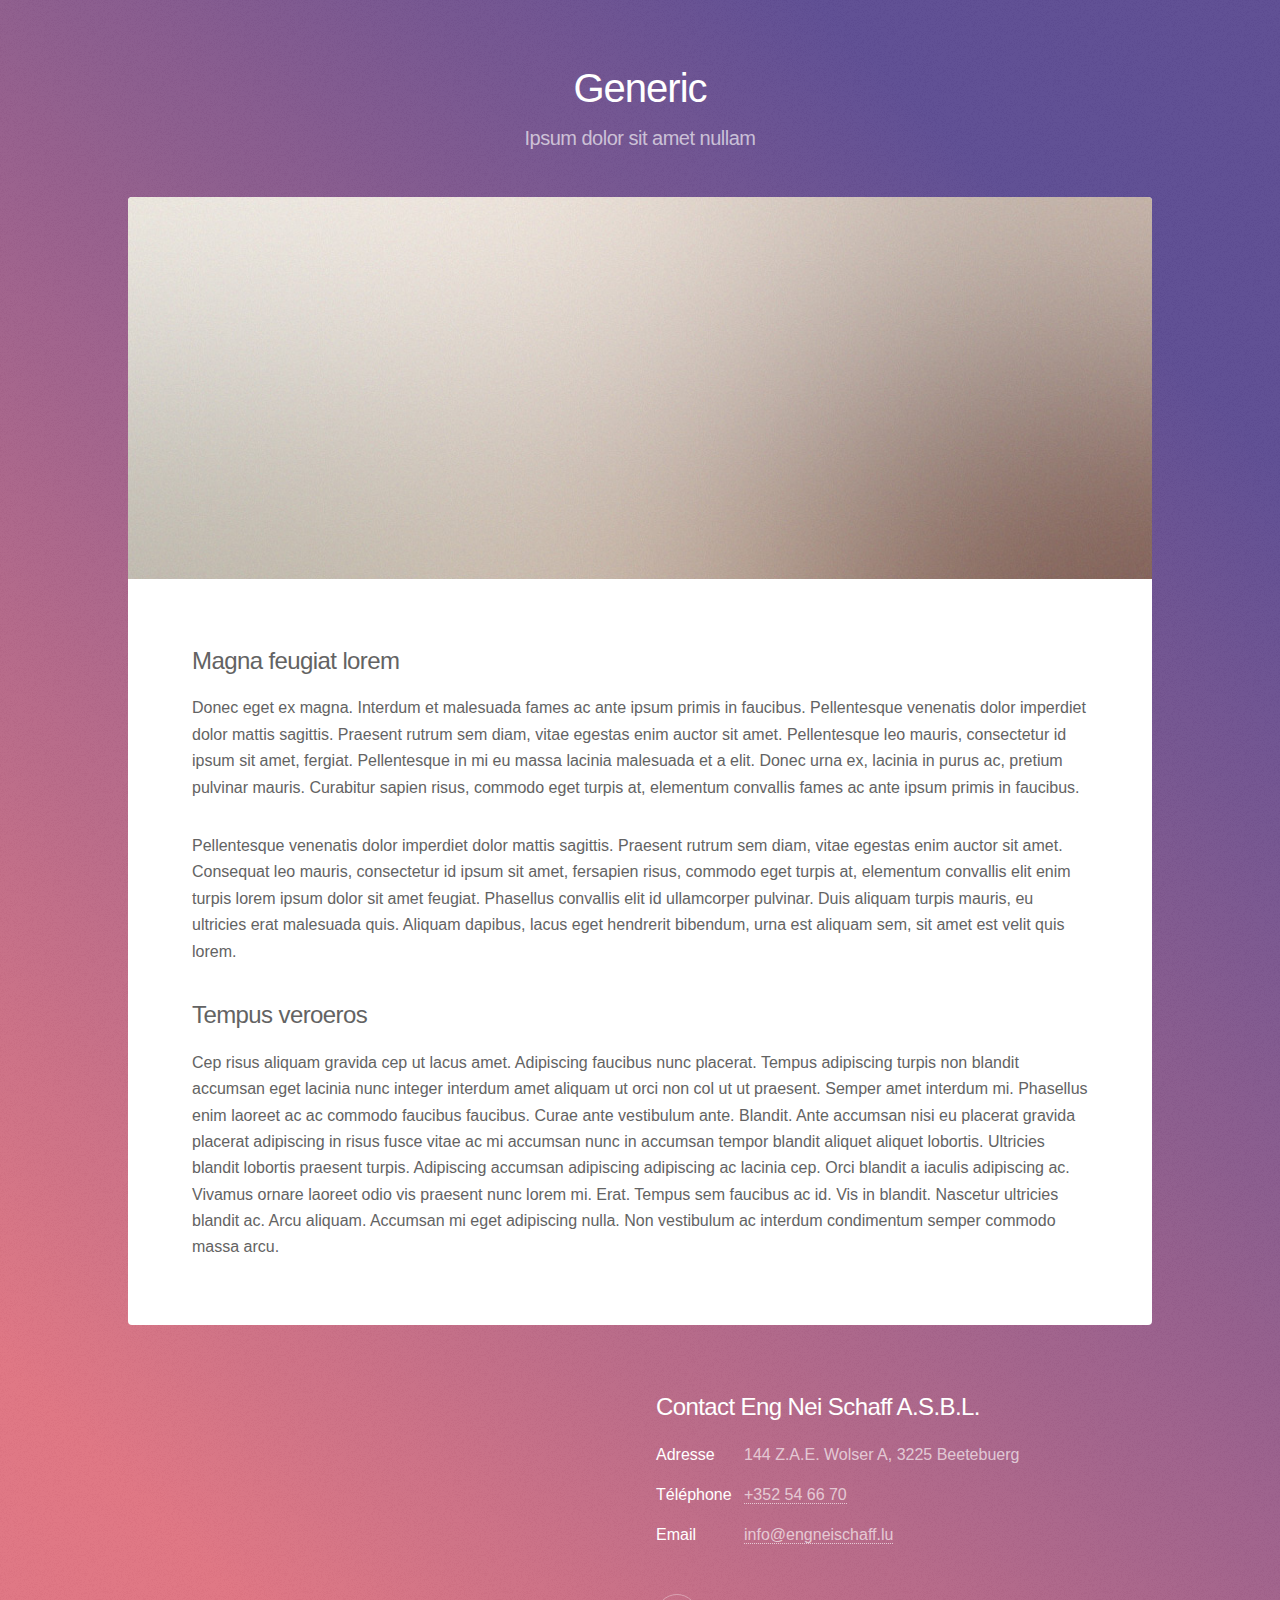
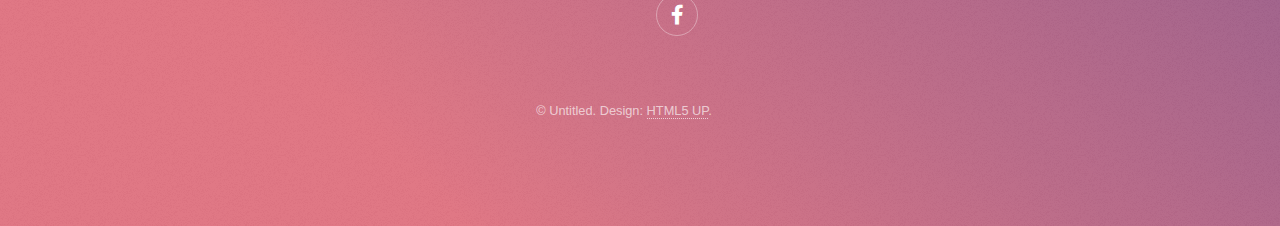
==== ens_fr.html @ 682eddfe "Rename ens_fr.hrml to ens_fr.html" ====
<!DOCTYPE HTML>
<!--
	Stellar by HTML5 UP
	html5up.net | @ajlkn
	Free for personal and commercial use under the CCA 3.0 license (html5up.net/license)
-->
<html>
	<head>
		<title>Generic - Stellar by HTML5 UP</title>
		<meta charset="utf-8" />
		<meta name="viewport" content="width=device-width, initial-scale=1, user-scalable=no" />
		<link rel="stylesheet" href="assets/css/main.css" />
		<noscript><link rel="stylesheet" href="assets/css/noscript.css" /></noscript>
	</head>
	<body class="is-preload">

		<!-- Wrapper -->
			<div id="wrapper">

				<!-- Header -->
					<header id="header">
						<h1>Generic</h1>
						<p>Ipsum dolor sit amet nullam</p>
					</header>

				<!-- Main -->
					<div id="main">

						<!-- Content -->
							<section id="content" class="main">
								<span class="image main"><img src="images/pic04.jpg" alt="" /></span>
								<h2>Magna feugiat lorem</h2>
								<p>Donec eget ex magna. Interdum et malesuada fames ac ante ipsum primis in faucibus. Pellentesque venenatis dolor imperdiet dolor mattis sagittis. Praesent rutrum sem diam, vitae egestas enim auctor sit amet. Pellentesque leo mauris, consectetur id ipsum sit amet, fergiat. Pellentesque in mi eu massa lacinia malesuada et a elit. Donec urna ex, lacinia in purus ac, pretium pulvinar mauris. Curabitur sapien risus, commodo eget turpis at, elementum convallis fames ac ante ipsum primis in faucibus.</p>
								<p>Pellentesque venenatis dolor imperdiet dolor mattis sagittis. Praesent rutrum sem diam, vitae egestas enim auctor sit amet. Consequat leo mauris, consectetur id ipsum sit amet, fersapien risus, commodo eget turpis at, elementum convallis elit enim turpis lorem ipsum dolor sit amet feugiat. Phasellus convallis elit id ullamcorper pulvinar. Duis aliquam turpis mauris, eu ultricies erat malesuada quis. Aliquam dapibus, lacus eget hendrerit bibendum, urna est aliquam sem, sit amet est velit quis lorem.</p>
								<h2>Tempus veroeros</h2>
								<p>Cep risus aliquam gravida cep ut lacus amet. Adipiscing faucibus nunc placerat. Tempus adipiscing turpis non blandit accumsan eget lacinia nunc integer interdum amet aliquam ut orci non col ut ut praesent. Semper amet interdum mi. Phasellus enim laoreet ac ac commodo faucibus faucibus. Curae ante vestibulum ante. Blandit. Ante accumsan nisi eu placerat gravida placerat adipiscing in risus fusce vitae ac mi accumsan nunc in accumsan tempor blandit aliquet aliquet lobortis. Ultricies blandit lobortis praesent turpis. Adipiscing accumsan adipiscing adipiscing ac lacinia cep. Orci blandit a iaculis adipiscing ac. Vivamus ornare laoreet odio vis praesent nunc lorem mi. Erat. Tempus sem faucibus ac id. Vis in blandit. Nascetur ultricies blandit ac. Arcu aliquam. Accumsan mi eget adipiscing nulla. Non vestibulum ac interdum condimentum semper commodo massa arcu.</p>
							</section>

					</div>

				<!-- Footer -->
					<footer id="footer">
						<section>
						</section>
						<section>
							<h2>Contact Eng Nei Schaff A.S.B.L.</h2>
							<dl class="alt">
								<dt>Adresse</dt>
								<dd>144 Z.A.E. Wolser A, 3225 Beetebuerg</dd>
								<dt>Téléphone</dt>
								<dd><a href="tel:+352546670">+352 54 66 70</dd>
								<dt>Email</dt>
								<dd><a href="#">info@engneischaff.lu</a></dd>
							</dl>
							<ul class="icons">
								<li><a href="https://www.facebook.com/neischaff/" class="icon brands fa-facebook-f alt"><span class="label">Facebook</span></a></li>
							</ul>
						</section>
						<p class="copyright">&copy; Untitled. Design: <a href="https://html5up.net">HTML5 UP</a>.</p>
					</footer>

			</div>

		<!-- Scripts -->
			<script src="assets/js/jquery.min.js"></script>
			<script src="assets/js/jquery.scrollex.min.js"></script>
			<script src="assets/js/jquery.scrolly.min.js"></script>
			<script src="assets/js/browser.min.js"></script>
			<script src="assets/js/breakpoints.min.js"></script>
			<script src="assets/js/util.js"></script>
			<script src="assets/js/main.js"></script>

	</body>
</html>
---- assets/css/main.css ----
@import url(fontawesome-all.min.css);
/*@import 'https://fonts.googleapis.com/css?family=Source+Sans+Pro:300,400';*/

/*
	Stellar by HTML5 UP
	html5up.net | @ajlkn
	Free for personal and commercial use under the CCA 3.0 license (html5up.net/license)
*/

html, body, div, span, applet, object,
iframe, h1, h2, h3, h4, h5, h6, p, blockquote,
pre, a, abbr, acronym, address, big, cite,
code, del, dfn, em, img, ins, kbd, q, s, samp,
small, strike, strong, sub, sup, tt, var, b,
u, i, center, dl, dt, dd, ol, ul, li, fieldset,
form, label, legend, table, caption, tbody,
tfoot, thead, tr, th, td, article, aside,
canvas, details, embed, figure, figcaption,
footer, header, hgroup, menu, nav, output, ruby,
section, summary, time, mark, audio, video {
	margin: 0;
	padding: 0;
	border: 0;
	font-size: 100%;
	font: inherit;
	vertical-align: baseline;}

article, aside, details, figcaption, figure,
footer, header, hgroup, menu, nav, section {
	display: block;}

body {
	line-height: 1;
}

ol, ul {
	list-style: none;
}

blockquote, q {
	quotes: none;
}

	blockquote:before, blockquote:after, q:before, q:after {
		content: '';
		content: none;
	}

table {
	border-collapse: collapse;
	border-spacing: 0;
}

body {
	-webkit-text-size-adjust: none;
}

mark {
	background-color: transparent;
	color: inherit;
}

input::-moz-focus-inner {
	border: 0;
	padding: 0;
}

input, select, textarea {
	-moz-appearance: none;
	-webkit-appearance: none;
	-ms-appearance: none;
	appearance: none;
}

/* Basic */

	@-ms-viewport {
		width: device-width;
	}

	body {
		-ms-overflow-style: scrollbar;
	}

	@media screen and (max-width: 480px) {

		html, body {
			min-width: 320px;
		}

	}

	html {
		box-sizing: border-box;
	}

	*, *:before, *:after {
		box-sizing: inherit;
	}

	body {
		background-color: #935d8c;
		background-image: url("images/overlay.png"), -moz-linear-gradient(45deg, #e37682 15%, #5f4d93 85%);
		background-image: url("images/overlay.png"), -webkit-linear-gradient(45deg, #e37682 15%, #5f4d93 85%);
		background-image: url("images/overlay.png"), -ms-linear-gradient(45deg, #e37682 15%, #5f4d93 85%);
		background-image: url("images/overlay.png"), linear-gradient(45deg, #e37682 15%, #5f4d93 85%);
	}

		body.is-preload *, body.is-preload *:before, body.is-preload *:after {
			-moz-animation: none !important;
			-webkit-animation: none !important;
			-ms-animation: none !important;
			animation: none !important;
			-moz-transition: none !important;
			-webkit-transition: none !important;
			-ms-transition: none !important;
			transition: none !important;
		}

/* Type */

	body {
		background-color: #935d8c;
		color: rgba(255, 255, 255, 0.65);
	}

	body, input, select, textarea {
		font-family: "Source Sans Pro", Helvetica, sans-serif;
		font-size: 17pt;
		font-weight: 300;
		line-height: 1.65;
	}

		@media screen and (max-width: 1680px) {

			body, input, select, textarea {
				font-size: 14pt;
			}

		}

		@media screen and (max-width: 1280px) {

			body, input, select, textarea {
				font-size: 12pt;
			}

		}

		@media screen and (max-width: 360px) {

			body, input, select, textarea {
				font-size: 11pt;
			}

		}

	a {
		-moz-transition: color 0.2s ease, border-bottom 0.2s ease;
		-webkit-transition: color 0.2s ease, border-bottom 0.2s ease;
		-ms-transition: color 0.2s ease, border-bottom 0.2s ease;
		transition: color 0.2s ease, border-bottom 0.2s ease;
		text-decoration: none;
		border-bottom: dotted 1px;
		color: inherit;
	}

		a:hover {
			border-bottom-color: transparent;
		}

	strong, b {
		font-weight: 400;
	}

	em, i {
		font-style: italic;
	}

	p {
		margin: 0 0 2em 0;
	}

		p.content {
			-moz-columns: 20em 2;
			-webkit-columns: 20em 2;
			-ms-columns: 20em 2;
			columns: 20em 2;
			-moz-column-gap: 2em;
			-webkit-column-gap: 2em;
			-ms-column-gap: 2em;
			column-gap: 2em;
			text-align: justify;
		}

	h1, h2, h3, h4, h5, h6 {
		font-weight: 300;
		line-height: 1.5;
		margin: 0 0 0.7em 0;
		letter-spacing: -0.025em;
	}

		h1 a, h2 a, h3 a, h4 a, h5 a, h6 a {
			color: inherit;
			text-decoration: none;
		}

	h1 {
		font-size: 2.5em;
		line-height: 1.2;
	}

	h2 {
		font-size: 1.5em;
	}

	h3 {
		font-size: 1.25em;
	}

	h4 {
		font-size: 1.1em;
	}

	h5 {
		font-size: 0.9em;
	}

	h6 {
		font-size: 0.7em;
	}

	@media screen and (max-width: 736px) {

		h1 {
			font-size: 2em;
		}

	}

	sub {
		font-size: 0.8em;
		position: relative;
		top: 0.5em;
	}

	sup {
		font-size: 0.8em;
		position: relative;
		top: -0.5em;
	}

	blockquote {
		border-left: solid 4px;
		font-style: italic;
		margin: 0 0 2em 0;
		padding: 0.5em 0 0.5em 2em;
	}

	code {
		border-radius: 8px;
		border: solid 1px;
		font-family: "Courier New", monospace;
		font-size: 0.9em;
		margin: 0 0.25em;
		padding: 0.25em 0.65em;
	}

	pre {
		-webkit-overflow-scrolling: touch;
		font-family: "Courier New", monospace;
		font-size: 0.9em;
		margin: 0 0 2em 0;
	}

		pre code {
			display: block;
			line-height: 1.75;
			padding: 1em 1.5em;
			overflow-x: auto;
		}

	hr {
		border: 0;
		border-bottom: solid 1px;
		margin: 2em 0;
	}

		hr.major {
			margin: 3em 0;
		}

	.align-left {
		text-align: left;
	}

	.align-center {
		text-align: center;
	}

	.align-right {
		text-align: right;
	}

	input, select, textarea {
		color: #ffffff;
	}

	a:hover {
		color: #ffffff;
	}

	strong, b {
		color: #ffffff;
	}

	h1, h2, h3, h4, h5, h6 {
		color: #ffffff;
	}

	blockquote {
		border-left-color: rgba(255, 255, 255, 0.35);
	}

	code {
		background: rgba(255, 255, 255, 0.075);
		border-color: rgba(255, 255, 255, 0.35);
	}

	hr {
		border-bottom-color: rgba(255, 255, 255, 0.35);
	}

/* Row */

	.row {
		display: flex;
		flex-wrap: wrap;
		box-sizing: border-box;
		align-items: stretch;
	}

		.row > * {
			box-sizing: border-box;
		}

		.row.gtr-uniform > * > :last-child {
			margin-bottom: 0;
		}

		.row.aln-left {
			justify-content: flex-start;
		}

		.row.aln-center {
			justify-content: center;
		}

		.row.aln-right {
			justify-content: flex-end;
		}

		.row.aln-top {
			align-items: flex-start;
		}

		.row.aln-middle {
			align-items: center;
		}

		.row.aln-bottom {
			align-items: flex-end;
		}

		.row > .imp {
			order: -1;
		}

		.row > .col-1 {
			width: 8.33333%;
		}

		.row > .off-1 {
			margin-left: 8.33333%;
		}

		.row > .col-2 {
			width: 16.66667%;
		}

		.row > .off-2 {
			margin-left: 16.66667%;
		}

		.row > .col-3 {
			width: 25%;
		}

		.row > .off-3 {
			margin-left: 25%;
		}

		.row > .col-4 {
			width: 33.33333%;
		}

		.row > .off-4 {
			margin-left: 33.33333%;
		}

		.row > .col-5 {
			width: 41.66667%;
		}

		.row > .off-5 {
			margin-left: 41.66667%;
		}

		.row > .col-6 {
			width: 50%;
		}

		.row > .off-6 {
			margin-left: 50%;
		}

		.row > .col-7 {
			width: 58.33333%;
		}

		.row > .off-7 {
			margin-left: 58.33333%;
		}

		.row > .col-8 {
			width: 66.66667%;
		}

		.row > .off-8 {
			margin-left: 66.66667%;
		}

		.row > .col-9 {
			width: 75%;
		}

		.row > .off-9 {
			margin-left: 75%;
		}

		.row > .col-10 {
			width: 83.33333%;
		}

		.row > .off-10 {
			margin-left: 83.33333%;
		}

		.row > .col-11 {
			width: 91.66667%;
		}

		.row > .off-11 {
			margin-left: 91.66667%;
		}

		.row > .col-12 {
			width: 100%;
		}

		.row > .off-12 {
			margin-left: 100%;
		}

		.row.gtr-0 {
			margin-top: 0;
			margin-left: 0em;
		}

			.row.gtr-0 > * {
				padding: 0 0 0 0em;
			}

			.row.gtr-0.gtr-uniform {
				margin-top: 0em;
			}

				.row.gtr-0.gtr-uniform > * {
					padding-top: 0em;
				}

		.row.gtr-25 {
			margin-top: 0;
			margin-left: -0.375em;
		}

			.row.gtr-25 > * {
				padding: 0 0 0 0.375em;
			}

			.row.gtr-25.gtr-uniform {
				margin-top: -0.375em;
			}

				.row.gtr-25.gtr-uniform > * {
					padding-top: 0.375em;
				}

		.row.gtr-50 {
			margin-top: 0;
			margin-left: -0.75em;
		}

			.row.gtr-50 > * {
				padding: 0 0 0 0.75em;
			}

			.row.gtr-50.gtr-uniform {
				margin-top: -0.75em;
			}

				.row.gtr-50.gtr-uniform > * {
					padding-top: 0.75em;
				}

		.row {
			margin-top: 0;
			margin-left: -1.5em;
		}

			.row > * {
				padding: 0 0 0 1.5em;
			}

			.row.gtr-uniform {
				margin-top: -1.5em;
			}

				.row.gtr-uniform > * {
					padding-top: 1.5em;
				}

		.row.gtr-150 {
			margin-top: 0;
			margin-left: -2.25em;
		}

			.row.gtr-150 > * {
				padding: 0 0 0 2.25em;
			}

			.row.gtr-150.gtr-uniform {
				margin-top: -2.25em;
			}

				.row.gtr-150.gtr-uniform > * {
					padding-top: 2.25em;
				}

		.row.gtr-200 {
			margin-top: 0;
			margin-left: -3em;
		}

			.row.gtr-200 > * {
				padding: 0 0 0 3em;
			}

			.row.gtr-200.gtr-uniform {
				margin-top: -3em;
			}

				.row.gtr-200.gtr-uniform > * {
					padding-top: 3em;
				}

		@media screen and (max-width: 1680px) {

			.row {
				display: flex;
				flex-wrap: wrap;
				box-sizing: border-box;
				align-items: stretch;
			}

				.row > * {
					box-sizing: border-box;
				}

				.row.gtr-uniform > * > :last-child {
					margin-bottom: 0;
				}

				.row.aln-left {
					justify-content: flex-start;
				}

				.row.aln-center {
					justify-content: center;
				}

				.row.aln-right {
					justify-content: flex-end;
				}

				.row.aln-top {
					align-items: flex-start;
				}

				.row.aln-middle {
					align-items: center;
				}

				.row.aln-bottom {
					align-items: flex-end;
				}

				.row > .imp-xlarge {
					order: -1;
				}

				.row > .col-1-xlarge {
					width: 8.33333%;
				}

				.row > .off-1-xlarge {
					margin-left: 8.33333%;
				}

				.row > .col-2-xlarge {
					width: 16.66667%;
				}

				.row > .off-2-xlarge {
					margin-left: 16.66667%;
				}

				.row > .col-3-xlarge {
					width: 25%;
				}

				.row > .off-3-xlarge {
					margin-left: 25%;
				}

				.row > .col-4-xlarge {
					width: 33.33333%;
				}

				.row > .off-4-xlarge {
					margin-left: 33.33333%;
				}

				.row > .col-5-xlarge {
					width: 41.66667%;
				}

				.row > .off-5-xlarge {
					margin-left: 41.66667%;
				}

				.row > .col-6-xlarge {
					width: 50%;
				}

				.row > .off-6-xlarge {
					margin-left: 50%;
				}

				.row > .col-7-xlarge {
					width: 58.33333%;
				}

				.row > .off-7-xlarge {
					margin-left: 58.33333%;
				}

				.row > .col-8-xlarge {
					width: 66.66667%;
				}

				.row > .off-8-xlarge {
					margin-left: 66.66667%;
				}

				.row > .col-9-xlarge {
					width: 75%;
				}

				.row > .off-9-xlarge {
					margin-left: 75%;
				}

				.row > .col-10-xlarge {
					width: 83.33333%;
				}

				.row > .off-10-xlarge {
					margin-left: 83.33333%;
				}

				.row > .col-11-xlarge {
					width: 91.66667%;
				}

				.row > .off-11-xlarge {
					margin-left: 91.66667%;
				}

				.row > .col-12-xlarge {
					width: 100%;
				}

				.row > .off-12-xlarge {
					margin-left: 100%;
				}

				.row.gtr-0 {
					margin-top: 0;
					margin-left: 0em;
				}

					.row.gtr-0 > * {
						padding: 0 0 0 0em;
					}

					.row.gtr-0.gtr-uniform {
						margin-top: 0em;
					}

						.row.gtr-0.gtr-uniform > * {
							padding-top: 0em;
						}

				.row.gtr-25 {
					margin-top: 0;
					margin-left: -0.375em;
				}

					.row.gtr-25 > * {
						padding: 0 0 0 0.375em;
					}

					.row.gtr-25.gtr-uniform {
						margin-top: -0.375em;
					}

						.row.gtr-25.gtr-uniform > * {
							padding-top: 0.375em;
						}

				.row.gtr-50 {
					margin-top: 0;
					margin-left: -0.75em;
				}

					.row.gtr-50 > * {
						padding: 0 0 0 0.75em;
					}

					.row.gtr-50.gtr-uniform {
						margin-top: -0.75em;
					}

						.row.gtr-50.gtr-uniform > * {
							padding-top: 0.75em;
						}

				.row {
					margin-top: 0;
					margin-left: -1.5em;
				}

					.row > * {
						padding: 0 0 0 1.5em;
					}

					.row.gtr-uniform {
						margin-top: -1.5em;
					}

						.row.gtr-uniform > * {
							padding-top: 1.5em;
						}

				.row.gtr-150 {
					margin-top: 0;
					margin-left: -2.25em;
				}

					.row.gtr-150 > * {
						padding: 0 0 0 2.25em;
					}

					.row.gtr-150.gtr-uniform {
						margin-top: -2.25em;
					}

						.row.gtr-150.gtr-uniform > * {
							padding-top: 2.25em;
						}

				.row.gtr-200 {
					margin-top: 0;
					margin-left: -3em;
				}

					.row.gtr-200 > * {
						padding: 0 0 0 3em;
					}

					.row.gtr-200.gtr-uniform {
						margin-top: -3em;
					}

						.row.gtr-200.gtr-uniform > * {
							padding-top: 3em;
						}

		}

		@media screen and (max-width: 1280px) {

			.row {
				display: flex;
				flex-wrap: wrap;
				box-sizing: border-box;
				align-items: stretch;
			}

				.row > * {
					box-sizing: border-box;
				}

				.row.gtr-uniform > * > :last-child {
					margin-bottom: 0;
				}

				.row.aln-left {
					justify-content: flex-start;
				}

				.row.aln-center {
					justify-content: center;
				}

				.row.aln-right {
					justify-content: flex-end;
				}

				.row.aln-top {
					align-items: flex-start;
				}

				.row.aln-middle {
					align-items: center;
				}

				.row.aln-bottom {
					align-items: flex-end;
				}

				.row > .imp-large {
					order: -1;
				}

				.row > .col-1-large {
					width: 8.33333%;
				}

				.row > .off-1-large {
					margin-left: 8.33333%;
				}

				.row > .col-2-large {
					width: 16.66667%;
				}

				.row > .off-2-large {
					margin-left: 16.66667%;
				}

				.row > .col-3-large {
					width: 25%;
				}

				.row > .off-3-large {
					margin-left: 25%;
				}

				.row > .col-4-large {
					width: 33.33333%;
				}

				.row > .off-4-large {
					margin-left: 33.33333%;
				}

				.row > .col-5-large {
					width: 41.66667%;
				}

				.row > .off-5-large {
					margin-left: 41.66667%;
				}

				.row > .col-6-large {
					width: 50%;
				}

				.row > .off-6-large {
					margin-left: 50%;
				}

				.row > .col-7-large {
					width: 58.33333%;
				}

				.row > .off-7-large {
					margin-left: 58.33333%;
				}

				.row > .col-8-large {
					width: 66.66667%;
				}

				.row > .off-8-large {
					margin-left: 66.66667%;
				}

				.row > .col-9-large {
					width: 75%;
				}

				.row > .off-9-large {
					margin-left: 75%;
				}

				.row > .col-10-large {
					width: 83.33333%;
				}

				.row > .off-10-large {
					margin-left: 83.33333%;
				}

				.row > .col-11-large {
					width: 91.66667%;
				}

				.row > .off-11-large {
					margin-left: 91.66667%;
				}

				.row > .col-12-large {
					width: 100%;
				}

				.row > .off-12-large {
					margin-left: 100%;
				}

				.row.gtr-0 {
					margin-top: 0;
					margin-left: 0em;
				}

					.row.gtr-0 > * {
						padding: 0 0 0 0em;
					}

					.row.gtr-0.gtr-uniform {
						margin-top: 0em;
					}

						.row.gtr-0.gtr-uniform > * {
							padding-top: 0em;
						}

				.row.gtr-25 {
					margin-top: 0;
					margin-left: -0.375em;
				}

					.row.gtr-25 > * {
						padding: 0 0 0 0.375em;
					}

					.row.gtr-25.gtr-uniform {
						margin-top: -0.375em;
					}

						.row.gtr-25.gtr-uniform > * {
							padding-top: 0.375em;
						}

				.row.gtr-50 {
					margin-top: 0;
					margin-left: -0.75em;
				}

					.row.gtr-50 > * {
						padding: 0 0 0 0.75em;
					}

					.row.gtr-50.gtr-uniform {
						margin-top: -0.75em;
					}

						.row.gtr-50.gtr-uniform > * {
							padding-top: 0.75em;
						}

				.row {
					margin-top: 0;
					margin-left: -1.5em;
				}

					.row > * {
						padding: 0 0 0 1.5em;
					}

					.row.gtr-uniform {
						margin-top: -1.5em;
					}

						.row.gtr-uniform > * {
							padding-top: 1.5em;
						}

				.row.gtr-150 {
					margin-top: 0;
					margin-left: -2.25em;
				}

					.row.gtr-150 > * {
						padding: 0 0 0 2.25em;
					}

					.row.gtr-150.gtr-uniform {
						margin-top: -2.25em;
					}

						.row.gtr-150.gtr-uniform > * {
							padding-top: 2.25em;
						}

				.row.gtr-200 {
					margin-top: 0;
					margin-left: -3em;
				}

					.row.gtr-200 > * {
						padding: 0 0 0 3em;
					}

					.row.gtr-200.gtr-uniform {
						margin-top: -3em;
					}

						.row.gtr-200.gtr-uniform > * {
							padding-top: 3em;
						}

		}

		@media screen and (max-width: 980px) {

			.row {
				display: flex;
				flex-wrap: wrap;
				box-sizing: border-box;
				align-items: stretch;
			}

				.row > * {
					box-sizing: border-box;
				}

				.row.gtr-uniform > * > :last-child {
					margin-bottom: 0;
				}

				.row.aln-left {
					justify-content: flex-start;
				}

				.row.aln-center {
					justify-content: center;
				}

				.row.aln-right {
					justify-content: flex-end;
				}

				.row.aln-top {
					align-items: flex-start;
				}

				.row.aln-middle {
					align-items: center;
				}

				.row.aln-bottom {
					align-items: flex-end;
				}

				.row > .imp-medium {
					order: -1;
				}

				.row > .col-1-medium {
					width: 8.33333%;
				}

				.row > .off-1-medium {
					margin-left: 8.33333%;
				}

				.row > .col-2-medium {
					width: 16.66667%;
				}

				.row > .off-2-medium {
					margin-left: 16.66667%;
				}

				.row > .col-3-medium {
					width: 25%;
				}

				.row > .off-3-medium {
					margin-left: 25%;
				}

				.row > .col-4-medium {
					width: 33.33333%;
				}

				.row > .off-4-medium {
					margin-left: 33.33333%;
				}

				.row > .col-5-medium {
					width: 41.66667%;
				}

				.row > .off-5-medium {
					margin-left: 41.66667%;
				}

				.row > .col-6-medium {
					width: 50%;
				}

				.row > .off-6-medium {
					margin-left: 50%;
				}

				.row > .col-7-medium {
					width: 58.33333%;
				}

				.row > .off-7-medium {
					margin-left: 58.33333%;
				}

				.row > .col-8-medium {
					width: 66.66667%;
				}

				.row > .off-8-medium {
					margin-left: 66.66667%;
				}

				.row > .col-9-medium {
					width: 75%;
				}

				.row > .off-9-medium {
					margin-left: 75%;
				}

				.row > .col-10-medium {
					width: 83.33333%;
				}

				.row > .off-10-medium {
					margin-left: 83.33333%;
				}

				.row > .col-11-medium {
					width: 91.66667%;
				}

				.row > .off-11-medium {
					margin-left: 91.66667%;
				}

				.row > .col-12-medium {
					width: 100%;
				}

				.row > .off-12-medium {
					margin-left: 100%;
				}

				.row.gtr-0 {
					margin-top: 0;
					margin-left: 0em;
				}

					.row.gtr-0 > * {
						padding: 0 0 0 0em;
					}

					.row.gtr-0.gtr-uniform {
						margin-top: 0em;
					}

						.row.gtr-0.gtr-uniform > * {
							padding-top: 0em;
						}

				.row.gtr-25 {
					margin-top: 0;
					margin-left: -0.375em;
				}

					.row.gtr-25 > * {
						padding: 0 0 0 0.375em;
					}

					.row.gtr-25.gtr-uniform {
						margin-top: -0.375em;
					}

						.row.gtr-25.gtr-uniform > * {
							padding-top: 0.375em;
						}

				.row.gtr-50 {
					margin-top: 0;
					margin-left: -0.75em;
				}

					.row.gtr-50 > * {
						padding: 0 0 0 0.75em;
					}

					.row.gtr-50.gtr-uniform {
						margin-top: -0.75em;
					}

						.row.gtr-50.gtr-uniform > * {
							padding-top: 0.75em;
						}

				.row {
					margin-top: 0;
					margin-left: -1.5em;
				}

					.row > * {
						padding: 0 0 0 1.5em;
					}

					.row.gtr-uniform {
						margin-top: -1.5em;
					}

						.row.gtr-uniform > * {
							padding-top: 1.5em;
						}

				.row.gtr-150 {
					margin-top: 0;
					margin-left: -2.25em;
				}

					.row.gtr-150 > * {
						padding: 0 0 0 2.25em;
					}

					.row.gtr-150.gtr-uniform {
						margin-top: -2.25em;
					}

						.row.gtr-150.gtr-uniform > * {
							padding-top: 2.25em;
						}

				.row.gtr-200 {
					margin-top: 0;
					margin-left: -3em;
				}

					.row.gtr-200 > * {
						padding: 0 0 0 3em;
					}

					.row.gtr-200.gtr-uniform {
						margin-top: -3em;
					}

						.row.gtr-200.gtr-uniform > * {
							padding-top: 3em;
						}

		}

		@media screen and (max-width: 736px) {

			.row {
				display: flex;
				flex-wrap: wrap;
				box-sizing: border-box;
				align-items: stretch;
			}

				.row > * {
					box-sizing: border-box;
				}

				.row.gtr-uniform > * > :last-child {
					margin-bottom: 0;
				}

				.row.aln-left {
					justify-content: flex-start;
				}

				.row.aln-center {
					justify-content: center;
				}

				.row.aln-right {
					justify-content: flex-end;
				}

				.row.aln-top {
					align-items: flex-start;
				}

				.row.aln-middle {
					align-items: center;
				}

				.row.aln-bottom {
					align-items: flex-end;
				}

				.row > .imp-small {
					order: -1;
				}

				.row > .col-1-small {
					width: 8.33333%;
				}

				.row > .off-1-small {
					margin-left: 8.33333%;
				}

				.row > .col-2-small {
					width: 16.66667%;
				}

				.row > .off-2-small {
					margin-left: 16.66667%;
				}

				.row > .col-3-small {
					width: 25%;
				}

				.row > .off-3-small {
					margin-left: 25%;
				}

				.row > .col-4-small {
					width: 33.33333%;
				}

				.row > .off-4-small {
					margin-left: 33.33333%;
				}

				.row > .col-5-small {
					width: 41.66667%;
				}

				.row > .off-5-small {
					margin-left: 41.66667%;
				}

				.row > .col-6-small {
					width: 50%;
				}

				.row > .off-6-small {
					margin-left: 50%;
				}

				.row > .col-7-small {
					width: 58.33333%;
				}

				.row > .off-7-small {
					margin-left: 58.33333%;
				}

				.row > .col-8-small {
					width: 66.66667%;
				}

				.row > .off-8-small {
					margin-left: 66.66667%;
				}

				.row > .col-9-small {
					width: 75%;
				}

				.row > .off-9-small {
					margin-left: 75%;
				}

				.row > .col-10-small {
					width: 83.33333%;
				}

				.row > .off-10-small {
					margin-left: 83.33333%;
				}

				.row > .col-11-small {
					width: 91.66667%;
				}

				.row > .off-11-small {
					margin-left: 91.66667%;
				}

				.row > .col-12-small {
					width: 100%;
				}

				.row > .off-12-small {
					margin-left: 100%;
				}

				.row.gtr-0 {
					margin-top: 0;
					margin-left: 0em;
				}

					.row.gtr-0 > * {
						padding: 0 0 0 0em;
					}

					.row.gtr-0.gtr-uniform {
						margin-top: 0em;
					}

						.row.gtr-0.gtr-uniform > * {
							padding-top: 0em;
						}

				.row.gtr-25 {
					margin-top: 0;
					margin-left: -0.25em;
				}

					.row.gtr-25 > * {
						padding: 0 0 0 0.25em;
					}

					.row.gtr-25.gtr-uniform {
						margin-top: -0.25em;
					}

						.row.gtr-25.gtr-uniform > * {
							padding-top: 0.25em;
						}

				.row.gtr-50 {
					margin-top: 0;
					margin-left: -0.5em;
				}

					.row.gtr-50 > * {
						padding: 0 0 0 0.5em;
					}

					.row.gtr-50.gtr-uniform {
						margin-top: -0.5em;
					}

						.row.gtr-50.gtr-uniform > * {
							padding-top: 0.5em;
						}

				.row {
					margin-top: 0;
					margin-left: -1em;
				}

					.row > * {
						padding: 0 0 0 1em;
					}

					.row.gtr-uniform {
						margin-top: -1em;
					}

						.row.gtr-uniform > * {
							padding-top: 1em;
						}

				.row.gtr-150 {
					margin-top: 0;
					margin-left: -1.5em;
				}

					.row.gtr-150 > * {
						padding: 0 0 0 1.5em;
					}

					.row.gtr-150.gtr-uniform {
						margin-top: -1.5em;
					}

						.row.gtr-150.gtr-uniform > * {
							padding-top: 1.5em;
						}

				.row.gtr-200 {
					margin-top: 0;
					margin-left: -2em;
				}

					.row.gtr-200 > * {
						padding: 0 0 0 2em;
					}

					.row.gtr-200.gtr-uniform {
						margin-top: -2em;
					}

						.row.gtr-200.gtr-uniform > * {
							padding-top: 2em;
						}

		}

		@media screen and (max-width: 480px) {

			.row {
				display: flex;
				flex-wrap: wrap;
				box-sizing: border-box;
				align-items: stretch;
			}

				.row > * {
					box-sizing: border-box;
				}

				.row.gtr-uniform > * > :last-child {
					margin-bottom: 0;
				}

				.row.aln-left {
					justify-content: flex-start;
				}

				.row.aln-center {
					justify-content: center;
				}

				.row.aln-right {
					justify-content: flex-end;
				}

				.row.aln-top {
					align-items: flex-start;
				}

				.row.aln-middle {
					align-items: center;
				}

				.row.aln-bottom {
					align-items: flex-end;
				}

				.row > .imp-xsmall {
					order: -1;
				}

				.row > .col-1-xsmall {
					width: 8.33333%;
				}

				.row > .off-1-xsmall {
					margin-left: 8.33333%;
				}

				.row > .col-2-xsmall {
					width: 16.66667%;
				}

				.row > .off-2-xsmall {
					margin-left: 16.66667%;
				}

				.row > .col-3-xsmall {
					width: 25%;
				}

				.row > .off-3-xsmall {
					margin-left: 25%;
				}

				.row > .col-4-xsmall {
					width: 33.33333%;
				}

				.row > .off-4-xsmall {
					margin-left: 33.33333%;
				}

				.row > .col-5-xsmall {
					width: 41.66667%;
				}

				.row > .off-5-xsmall {
					margin-left: 41.66667%;
				}

				.row > .col-6-xsmall {
					width: 50%;
				}

				.row > .off-6-xsmall {
					margin-left: 50%;
				}

				.row > .col-7-xsmall {
					width: 58.33333%;
				}

				.row > .off-7-xsmall {
					margin-left: 58.33333%;
				}

				.row > .col-8-xsmall {
					width: 66.66667%;
				}

				.row > .off-8-xsmall {
					margin-left: 66.66667%;
				}

				.row > .col-9-xsmall {
					width: 75%;
				}

				.row > .off-9-xsmall {
					margin-left: 75%;
				}

				.row > .col-10-xsmall {
					width: 83.33333%;
				}

				.row > .off-10-xsmall {
					margin-left: 83.33333%;
				}

				.row > .col-11-xsmall {
					width: 91.66667%;
				}

				.row > .off-11-xsmall {
					margin-left: 91.66667%;
				}

				.row > .col-12-xsmall {
					width: 100%;
				}

				.row > .off-12-xsmall {
					margin-left: 100%;
				}

				.row.gtr-0 {
					margin-top: 0;
					margin-left: 0em;
				}

					.row.gtr-0 > * {
						padding: 0 0 0 0em;
					}

					.row.gtr-0.gtr-uniform {
						margin-top: 0em;
					}

						.row.gtr-0.gtr-uniform > * {
							padding-top: 0em;
						}

				.row.gtr-25 {
					margin-top: 0;
					margin-left: -0.3125em;
				}

					.row.gtr-25 > * {
						padding: 0 0 0 0.3125em;
					}

					.row.gtr-25.gtr-uniform {
						margin-top: -0.3125em;
					}

						.row.gtr-25.gtr-uniform > * {
							padding-top: 0.3125em;
						}

				.row.gtr-50 {
					margin-top: 0;
					margin-left: -0.625em;
				}

					.row.gtr-50 > * {
						padding: 0 0 0 0.625em;
					}

					.row.gtr-50.gtr-uniform {
						margin-top: -0.625em;
					}

						.row.gtr-50.gtr-uniform > * {
							padding-top: 0.625em;
						}

				.row {
					margin-top: 0;
					margin-left: -1.25em;
				}

					.row > * {
						padding: 0 0 0 1.25em;
					}

					.row.gtr-uniform {
						margin-top: -1.25em;
					}

						.row.gtr-uniform > * {
							padding-top: 1.25em;
						}

				.row.gtr-150 {
					margin-top: 0;
					margin-left: -1.875em;
				}

					.row.gtr-150 > * {
						padding: 0 0 0 1.875em;
					}

					.row.gtr-150.gtr-uniform {
						margin-top: -1.875em;
					}

						.row.gtr-150.gtr-uniform > * {
							padding-top: 1.875em;
						}

				.row.gtr-200 {
					margin-top: 0;
					margin-left: -2.5em;
				}

					.row.gtr-200 > * {
						padding: 0 0 0 2.5em;
					}

					.row.gtr-200.gtr-uniform {
						margin-top: -2.5em;
					}

						.row.gtr-200.gtr-uniform > * {
							padding-top: 2.5em;
						}

		}

/* Box */

	.box {
		border-radius: 8px;
		border: solid;
		margin-bottom: 2em;
		padding: 1.5em;
	}

		.box > :last-child,
		.box > :last-child > :last-child,
		.box > :last-child > :last-child > :last-child {
			margin-bottom: 0;
		}

		.box.alt {
			border: 0;
			border-radius: 0;
			padding: 0;
		}

	.box {
		border-color: rgba(255, 255, 255, 0.35);
	}

/* Button */

	input[type="submit"],
	input[type="reset"],
	input[type="button"],
	button,
	.button {
		-moz-appearance: none;
		-webkit-appearance: none;
		-ms-appearance: none;
		appearance: none;
		-moz-transition: background-color 0.2s ease-in-out, color 0.2s ease-in-out;
		-webkit-transition: background-color 0.2s ease-in-out, color 0.2s ease-in-out;
		-ms-transition: background-color 0.2s ease-in-out, color 0.2s ease-in-out;
		transition: background-color 0.2s ease-in-out, color 0.2s ease-in-out;
		border-radius: 8px;
		border: 0;
		cursor: pointer;
		display: inline-block;
		font-weight: 300;
		height: 2.75em;
		line-height: 2.75em;
		min-width: 9.25em;
		padding: 0 1.5em;
		text-align: center;
		text-decoration: none;
		white-space: nowrap;
	}

		input[type="submit"].icon,
		input[type="reset"].icon,
		input[type="button"].icon,
		button.icon,
		.button.icon {
			padding-left: 1.35em;
		}

			input[type="submit"].icon:before,
			input[type="reset"].icon:before,
			input[type="button"].icon:before,
			button.icon:before,
			.button.icon:before {
				margin-right: 0.5em;
			}

		input[type="submit"].fit,
		input[type="reset"].fit,
		input[type="button"].fit,
		button.fit,
		.button.fit {
			width: 100%;
		}

		input[type="submit"].small,
		input[type="reset"].small,
		input[type="button"].small,
		button.small,
		.button.small {
			font-size: 0.8em;
		}

		input[type="submit"].large,
		input[type="reset"].large,
		input[type="button"].large,
		button.large,
		.button.large {
			font-size: 1.35em;
		}

		input[type="submit"].disabled, input[type="submit"]:disabled,
		input[type="reset"].disabled,
		input[type="reset"]:disabled,
		input[type="button"].disabled,
		input[type="button"]:disabled,
		button.disabled,
		button:disabled,
		.button.disabled,
		.button:disabled {
			pointer-events: none;
			opacity: 0.25;
		}

		@media screen and (max-width: 736px) {

			input[type="submit"],
			input[type="reset"],
			input[type="button"],
			button,
			.button {
				min-width: 0;
			}

		}

	input[type="submit"],
	input[type="reset"],
	input[type="button"],
	button,
	.button {
		background-color: transparent;
		box-shadow: inset 0 0 0 1px rgba(255, 255, 255, 0.35);
		color: #ffffff !important;
	}

		input[type="submit"]:hover,
		input[type="reset"]:hover,
		input[type="button"]:hover,
		button:hover,
		.button:hover {
			background-color: rgba(255, 255, 255, 0.075);
		}

		input[type="submit"]:active,
		input[type="reset"]:active,
		input[type="button"]:active,
		button:active,
		.button:active {
			background-color: rgba(255, 255, 255, 0.2);
		}

		input[type="submit"].icon:before,
		input[type="reset"].icon:before,
		input[type="button"].icon:before,
		button.icon:before,
		.button.icon:before {
			color: rgba(255, 255, 255, 0.5);
		}

		input[type="submit"].primary,
		input[type="reset"].primary,
		input[type="button"].primary,
		button.primary,
		.button.primary {
			background-color: #8cc9f0;
			color: #ffffff !important;
			box-shadow: none;
		}

			input[type="submit"].primary:hover,
			input[type="reset"].primary:hover,
			input[type="button"].primary:hover,
			button.primary:hover,
			.button.primary:hover {
				background-color: #9acff2;
			}

			input[type="submit"].primary:active,
			input[type="reset"].primary:active,
			input[type="button"].primary:active,
			button.primary:active,
			.button.primary:active {
				background-color: #7ec3ee;
			}

			input[type="submit"].primary.icon:before,
			input[type="reset"].primary.icon:before,
			input[type="button"].primary.icon:before,
			button.primary.icon:before,
			.button.primary.icon:before {
				color: #ffffff !important;
			}

/* Form */

	form {
		margin: 0 0 2em 0;
	}

	label {
		display: block;
		font-size: 0.9em;
		font-weight: 400;
		margin: 0 0 1em 0;
	}

	input[type="text"],
	input[type="password"],
	input[type="email"],
	select,
	textarea {
		-moz-appearance: none;
		-webkit-appearance: none;
		-ms-appearance: none;
		appearance: none;
		border-radius: 8px;
		border: solid 1px;
		color: inherit;
		display: block;
		outline: 0;
		padding: 0 1em;
		text-decoration: none;
		width: 100%;
	}

		input[type="text"]:invalid,
		input[type="password"]:invalid,
		input[type="email"]:invalid,
		select:invalid,
		textarea:invalid {
			box-shadow: none;
		}

	select {
		background-size: 1.25rem;
		background-repeat: no-repeat;
		background-position: calc(100% - 1rem) center;
		height: 2.75em;
		padding-right: 2.75em;
		text-overflow: ellipsis;
	}

		select:focus::-ms-value {
			background-color: transparent;
		}

		select::-ms-expand {
			display: none;
		}

	input[type="text"],
	input[type="password"],
	input[type="email"],
	select {
		height: 2.75em;
	}

	textarea {
		padding: 0.75em 1em;
	}

	input[type="checkbox"],
	input[type="radio"] {
		-moz-appearance: none;
		-webkit-appearance: none;
		-ms-appearance: none;
		appearance: none;
		display: block;
		float: left;
		margin-right: -2em;
		opacity: 0;
		width: 1em;
		z-index: -1;
	}

		input[type="checkbox"] + label,
		input[type="radio"] + label {
			text-decoration: none;
			cursor: pointer;
			display: inline-block;
			font-size: 1em;
			font-weight: 300;
			padding-left: 2.4em;
			padding-right: 0.75em;
			position: relative;
		}

			input[type="checkbox"] + label:before,
			input[type="radio"] + label:before {
				-moz-osx-font-smoothing: grayscale;
				-webkit-font-smoothing: antialiased;
				display: inline-block;
				font-style: normal;
				font-variant: normal;
				text-rendering: auto;
				line-height: 1;
				text-transform: none !important;
				font-family: 'Font Awesome 5 Free';
				font-weight: 900;
			}

			input[type="checkbox"] + label:before,
			input[type="radio"] + label:before {
				border-radius: 8px;
				border: solid 1px;
				content: '';
				display: inline-block;
				font-size: 0.8em;
				height: 2.0625em;
				left: 0;
				line-height: 2.0625em;
				position: absolute;
				text-align: center;
				top: 0;
				width: 2.0625em;
			}

		input[type="checkbox"]:checked + label:before,
		input[type="radio"]:checked + label:before {
			content: '\f00c';
		}

	input[type="checkbox"] + label:before {
		border-radius: 8px;
	}

	input[type="radio"] + label:before {
		border-radius: 100%;
	}

	::-webkit-input-placeholder {
		opacity: 1.0;
	}

	:-moz-placeholder {
		opacity: 1.0;
	}

	::-moz-placeholder {
		opacity: 1.0;
	}

	:-ms-input-placeholder {
		opacity: 1.0;
	}

	label {
		color: #ffffff;
	}

	input[type="text"],
	input[type="password"],
	input[type="email"],
	select,
	textarea {
		background-color: rgba(255, 255, 255, 0.075);
		border-color: rgba(255, 255, 255, 0.35);
	}

		input[type="text"]:focus,
		input[type="password"]:focus,
		input[type="email"]:focus,
		select:focus,
		textarea:focus {
			border-color: #8cc9f0;
			box-shadow: 0 0 0 1px #8cc9f0;
		}

	select {
		background-image: url("data:image/svg+xml;charset=utf8,%3Csvg xmlns='http://www.w3.org/2000/svg' width='40' height='40' preserveAspectRatio='none' viewBox='0 0 40 40'%3E%3Cpath d='M9.4,12.3l10.4,10.4l10.4-10.4c0.2-0.2,0.5-0.4,0.9-0.4c0.3,0,0.6,0.1,0.9,0.4l3.3,3.3c0.2,0.2,0.4,0.5,0.4,0.9 c0,0.4-0.1,0.6-0.4,0.9L20.7,31.9c-0.2,0.2-0.5,0.4-0.9,0.4c-0.3,0-0.6-0.1-0.9-0.4L4.3,17.3c-0.2-0.2-0.4-0.5-0.4-0.9 c0-0.4,0.1-0.6,0.4-0.9l3.3-3.3c0.2-0.2,0.5-0.4,0.9-0.4S9.1,12.1,9.4,12.3z' fill='rgba(255, 255, 255, 0.35)' /%3E%3C/svg%3E");
	}

		select option {
			color: #ffffff;
			background: #935d8c;
		}

	input[type="checkbox"] + label,
	input[type="radio"] + label {
		color: rgba(255, 255, 255, 0.65);
	}

		input[type="checkbox"] + label:before,
		input[type="radio"] + label:before {
			background: rgba(255, 255, 255, 0.075);
			border-color: rgba(255, 255, 255, 0.35);
		}

	input[type="checkbox"]:checked + label:before,
	input[type="radio"]:checked + label:before {
		background-color: #ffffff;
		border-color: #ffffff;
		color: #935d8c;
	}

	input[type="checkbox"]:focus + label:before,
	input[type="radio"]:focus + label:before {
		border-color: #8cc9f0;
		box-shadow: 0 0 0 1px #8cc9f0;
	}

	::-webkit-input-placeholder {
		color: rgba(255, 255, 255, 0.5) !important;
	}

	:-moz-placeholder {
		color: rgba(255, 255, 255, 0.5) !important;
	}

	::-moz-placeholder {
		color: rgba(255, 255, 255, 0.5) !important;
	}

	:-ms-input-placeholder {
		color: rgba(255, 255, 255, 0.5) !important;
	}

	.formerize-placeholder {
		color: rgba(255, 255, 255, 0.5) !important;
	}

/* Icon */

	.icon {
		text-decoration: none;
		-moz-transition: background-color 0.2s ease-in-out, color 0.2s ease-in-out;
		-webkit-transition: background-color 0.2s ease-in-out, color 0.2s ease-in-out;
		-ms-transition: background-color 0.2s ease-in-out, color 0.2s ease-in-out;
		transition: background-color 0.2s ease-in-out, color 0.2s ease-in-out;
		border-bottom: none;
		position: relative;
	}

		.icon:before {
			-moz-osx-font-smoothing: grayscale;
			-webkit-font-smoothing: antialiased;
			display: inline-block;
			font-style: normal;
			font-variant: normal;
			text-rendering: auto;
			line-height: 1;
			text-transform: none !important;
			font-family: 'Font Awesome 5 Free';
			font-weight: 400;
		}

		.icon > .label {
			display: none;
		}

		.icon:before {
			line-height: solid;
		}

		.icon.solid:before {
			font-weight: 900;
		}

		.icon.brands:before {
			font-family: 'Font Awesome 5 Brands';
		}

		.icon.major {
			border: solid 1px;
			display: inline-block;
			border-radius: 100%;
			padding: 0.65em;
			margin: 0 0 2em 0;
			cursor: default;
		}

			.icon.major:before {
				display: inline-block;
				font-size: 6.25rem;
				width: 2.25em;
				height: 2.25em;
				line-height: 2.2em;
				border-radius: 100%;
				border: solid 1px;
				text-align: center;
			}

		.icon.alt {
			display: inline-block;
			border: solid 1px;
			border-radius: 100%;
		}

			.icon.alt:before {
				display: block;
				font-size: 1.25em;
				width: 2em;
				height: 2em;
				text-align: center;
				line-height: 2em;
			}

		.icon.style1 {
			color: #efa8b0;
		}

		.icon.style2 {
			color: #c79cc8;
		}

		.icon.style3 {
			color: #a89cc8;
		}

		.icon.style4 {
			color: #9bb2e1;
		}

		.icon.style5 {
			color: #8cc9f0;
		}

		@media screen and (max-width: 1680px) {

			.icon.major:before {
				font-size: 5.5rem;
			}

		}

		@media screen and (max-width: 1280px) {

			.icon.major:before {
				font-size: 4.75rem;
			}

		}

		@media screen and (max-width: 736px) {

			.icon.major {
				margin: 0 0 1.5em 0;
				padding: 0.35em;
			}

				.icon.major:before {
					font-size: 3.5rem;
				}

		}

	.icon.major {
		border-color: rgba(255, 255, 255, 0.35);
	}

		.icon.major:before {
			border-color: rgba(255, 255, 255, 0.35);
		}

	.icon.alt {
		border-color: rgba(255, 255, 255, 0.35);
		color: #ffffff;
	}

		.icon.alt:hover {
			background-color: rgba(255, 255, 255, 0.075);
		}

		.icon.alt:active {
			background-color: rgba(255, 255, 255, 0.2);
		}

/* Image */

	.image {
		border-radius: 8px;
		border: 0;
		display: inline-block;
		position: relative;
	}

		.image img {
			border-radius: 8px;
			display: block;
		}

		.image.left, .image.right {
			max-width: 40%;
		}

			.image.left img, .image.right img {
				width: 100%;
			}

		.image.left {
			float: left;
			margin: 0 1.5em 1em 0;
			top: 0.25em;
		}

		.image.right {
			float: right;
			margin: 0 0 1em 1.5em;
			top: 0.25em;
		}

		.image.fit {
			display: block;
			margin: 0 0 2em 0;
			width: 100%;
		}

			.image.fit img {
				width: 100%;
			}

		.image.main {
			display: block;
			margin: 0 0 3em 0;
			width: 100%;
		}

			.image.main img {
				width: 100%;
			}

/* List */

	ol {
		list-style: decimal;
		margin: 0 0 2em 0;
		padding-left: 1.25em;
	}

		ol li {
			padding-left: 0.25em;
		}

	ul {
		list-style: disc;
		margin: 0 0 2em 0;
		padding-left: 1em;
	}

		ul li {
			padding-left: 0.5em;
		}

		ul.alt {
			list-style: none;
			padding-left: 0;
		}

			ul.alt li {
				border-top: solid 1px;
				padding: 0.5em 0;
			}

				ul.alt li:first-child {
					border-top: 0;
					padding-top: 0;
				}

	dl {
		margin: 0 0 2em 0;
	}

		dl dt {
			display: block;
			font-weight: 400;
			margin: 0 0 1em 0;
		}

		dl dd {
			margin-left: 2em;
		}

		dl.alt dt {
			display: block;
			width: 3em;
			margin: 0;
			clear: left;
			float: left;
		}

		dl.alt dd {
			margin: 0 0 0.85em 5.5em;
		}

		dl.alt:after {
			content: '';
			display: block;
			clear: both;
		}

	ul.alt li {
		border-top-color: rgba(255, 255, 255, 0.35);
	}

	dl dt {
		color: #ffffff;
	}

/* Actions */

	ul.actions {
		display: -moz-flex;
		display: -webkit-flex;
		display: -ms-flex;
		display: flex;
		cursor: default;
		list-style: none;
		margin-left: -1em;
		padding-left: 0;
	}

		ul.actions li {
			padding: 0 0 0 1em;
			vertical-align: middle;
		}

		ul.actions.special {
			-moz-justify-content: center;
			-webkit-justify-content: center;
			-ms-justify-content: center;
			justify-content: center;
			width: 100%;
			margin-left: 0;
		}

			ul.actions.special li:first-child {
				padding-left: 0;
			}

		ul.actions.stacked {
			-moz-flex-direction: column;
			-webkit-flex-direction: column;
			-ms-flex-direction: column;
			flex-direction: column;
			margin-left: 0;
		}

			ul.actions.stacked li {
				padding: 1.3em 0 0 0;
			}

				ul.actions.stacked li:first-child {
					padding-top: 0;
				}

		ul.actions.fit {
			width: calc(100% + 1em);
		}

			ul.actions.fit li {
				-moz-flex-grow: 1;
				-webkit-flex-grow: 1;
				-ms-flex-grow: 1;
				flex-grow: 1;
				-moz-flex-shrink: 1;
				-webkit-flex-shrink: 1;
				-ms-flex-shrink: 1;
				flex-shrink: 1;
				width: 100%;
			}

				ul.actions.fit li > * {
					width: 100%;
				}

			ul.actions.fit.stacked {
				width: 100%;
			}

		@media screen and (max-width: 480px) {

			ul.actions:not(.fixed) {
				-moz-flex-direction: column;
				-webkit-flex-direction: column;
				-ms-flex-direction: column;
				flex-direction: column;
				margin-left: 0;
				width: 100% !important;
			}

				ul.actions:not(.fixed) li {
					-moz-flex-grow: 1;
					-webkit-flex-grow: 1;
					-ms-flex-grow: 1;
					flex-grow: 1;
					-moz-flex-shrink: 1;
					-webkit-flex-shrink: 1;
					-ms-flex-shrink: 1;
					flex-shrink: 1;
					padding: 1em 0 0 0;
					text-align: center;
					width: 100%;
				}

					ul.actions:not(.fixed) li > * {
						width: 100%;
					}

					ul.actions:not(.fixed) li:first-child {
						padding-top: 0;
					}

					ul.actions:not(.fixed) li input[type="submit"],
					ul.actions:not(.fixed) li input[type="reset"],
					ul.actions:not(.fixed) li input[type="button"],
					ul.actions:not(.fixed) li button,
					ul.actions:not(.fixed) li .button {
						width: 100%;
					}

						ul.actions:not(.fixed) li input[type="submit"].icon:before,
						ul.actions:not(.fixed) li input[type="reset"].icon:before,
						ul.actions:not(.fixed) li input[type="button"].icon:before,
						ul.actions:not(.fixed) li button.icon:before,
						ul.actions:not(.fixed) li .button.icon:before {
							margin-left: -0.5rem;
						}

		}

/* Icons */

	ul.icons {
		cursor: default;
		list-style: none;
		padding-left: 0;
	}

		ul.icons li {
			display: inline-block;
			padding: 0 0.65em 0 0;
		}

			ul.icons li:last-child {
				padding-right: 0 !important;
			}

/* Section/Article */

	section.special, article.special {
		text-align: center;
	}

	header.major {
		margin-bottom: 3em;
	}

		header.major h2 {
			font-size: 2em;
		}

			header.major h2:after {
				display: block;
				content: '';
				width: 3.25em;
				height: 2px;
				margin: 0.7em 0 1em 0;
				border-radius: 2px;
			}

				section.special header.major h2:after, article.special header.major h2:after {
					margin-left: auto;
					margin-right: auto;
				}

		header.major p {
			font-size: 1.25em;
			letter-spacing: -0.025em;
		}

		header.major.special {
			text-align: center;
		}

			header.major.special h2:after {
				margin-left: auto;
				margin-right: auto;
			}

	footer.major {
		margin-top: 3em;
	}

	@media screen and (max-width: 736px) {

		header.major {
			margin-bottom: 0;
		}

			header.major h2 {
				font-size: 1.5em;
			}

			header.major p {
				font-size: 1em;
				letter-spacing: 0;
			}

				header.major p br {
					display: none;
				}

		footer.major {
			margin-top: 0;
		}

	}

	header.major h2:after {
		background-color: rgba(255, 255, 255, 0.35);
	}

/* Table */

	.table-wrapper {
		-webkit-overflow-scrolling: touch;
		overflow-x: auto;
	}

	table {
		margin: 0 0 2em 0;
		width: 100%;
	}

		table tbody tr {
			border: solid 1px;
			border-left: 0;
			border-right: 0;
		}

		table td {
			padding: 0.75em 0.75em;
		}

		table th {
			font-size: 0.9em;
			font-weight: 400;
			padding: 0 0.75em 0.75em 0.75em;
			text-align: left;
		}

		table thead {
			border-bottom: solid 2px;
		}

		table tfoot {
			border-top: solid 2px;
		}

		table.alt {
			border-collapse: separate;
		}

			table.alt tbody tr td {
				border: solid 1px;
				border-left-width: 0;
				border-top-width: 0;
			}

				table.alt tbody tr td:first-child {
					border-left-width: 1px;
				}

			table.alt tbody tr:first-child td {
				border-top-width: 1px;
			}

			table.alt thead {
				border-bottom: 0;
			}

			table.alt tfoot {
				border-top: 0;
			}

	table tbody tr {
		border-color: rgba(255, 255, 255, 0.35);
	}

		table tbody tr:nth-child(2n + 1) {
			background-color: rgba(255, 255, 255, 0.075);
		}

	table th {
		color: #ffffff;
	}

	table thead {
		border-bottom-color: rgba(255, 255, 255, 0.35);
	}

	table tfoot {
		border-top-color: rgba(255, 255, 255, 0.35);
	}

	table.alt tbody tr td {
		border-color: rgba(255, 255, 255, 0.35);
	}

/* Features */

	.features {
		display: -moz-flex;
		display: -webkit-flex;
		display: -ms-flex;
		display: flex;
		-moz-flex-wrap: wrap;
		-webkit-flex-wrap: wrap;
		-ms-flex-wrap: wrap;
		flex-wrap: wrap;
		-moz-justify-content: center;
		-webkit-justify-content: center;
		-ms-justify-content: center;
		justify-content: center;
		width: calc(100% + 2em);
		margin: 0 0 3em -2em;
		padding: 0;
		list-style: none;
	}

		.features li {
			width: calc(33.33333% - 2em);
			margin-left: 2em;
			margin-top: 3em;
			padding: 0;
		}

			.features li:nth-child(1), .features li:nth-child(2), .features li:nth-child(3) {
				margin-top: 0;
			}

			.features li > :last-child {
				margin-bottom: 0;
			}

		@media screen and (max-width: 980px) {

			.features li {
				width: calc(50% - 2em);
			}

				.features li:nth-child(3) {
					margin-top: 3em;
				}

		}

		@media screen and (max-width: 736px) {

			.features {
				width: 100%;
				margin: 0 0 2em 0;
			}

				.features li {
					width: 100%;
					margin-left: 0;
					margin-top: 2em;
				}

					.features li:nth-child(2), .features li:nth-child(3) {
						margin-top: 2em;
					}

		}

/* Statistics */

	.statistics {
		display: -moz-flex;
		display: -webkit-flex;
		display: -ms-flex;
		display: flex;
		width: 100%;
		margin: 0 0 3em 0;
		padding: 0;
		list-style: none;
		cursor: default;
	}

		.statistics li {
			-moz-flex: 1;
			-webkit-flex: 1;
			-ms-flex: 1;
			flex: 1;
			padding: 1.5em;
			color: #ffffff;
			text-align: center;
		}

			.statistics li.style1 {
				background-color: #efa8b0;
			}

			.statistics li.style2 {
				background-color: #c79cc8;
			}

			.statistics li.style3 {
				background-color: #a89cc8;
			}

			.statistics li.style4 {
				background-color: #9bb2e1;
			}

			.statistics li.style5 {
				background-color: #8cc9f0;
			}

			.statistics li strong, .statistics li b {
				display: block;
				font-size: 2em;
				line-height: 1.1;
				color: inherit !important;
				font-weight: 300;
				letter-spacing: -0.025em;
			}

			.statistics li:first-child {
				border-top-left-radius: 8px;
				border-bottom-left-radius: 8px;
			}

			.statistics li:last-child {
				border-top-right-radius: 8px;
				border-bottom-right-radius: 8px;
			}

			.statistics li .icon {
				display: inline-block;
			}

				.statistics li .icon:before {
					font-size: 2.75rem;
					line-height: 1.3;
				}

		@media screen and (max-width: 980px) {

			.statistics li strong, .statistics li b {
				font-size: 1.5em;
			}

		}

		@media screen and (max-width: 736px) {

			.statistics {
				display: block;
				width: 20em;
				max-width: 100%;
				margin: 0 auto 2em auto;
			}

				.statistics li:first-child {
					border-bottom-left-radius: 0;
					border-top-right-radius: 8px;
				}

				.statistics li:last-child {
					border-top-right-radius: 0;
					border-bottom-left-radius: 8px;
				}

				.statistics li .icon:before {
					font-size: 3.75rem;
				}

				.statistics li strong, .statistics li b {
					font-size: 2.5em;
				}

		}

/* Spotlight */

	.spotlight {
		display: -moz-flex;
		display: -webkit-flex;
		display: -ms-flex;
		display: flex;
		-moz-align-items: center;
		-webkit-align-items: center;
		-ms-align-items: center;
		align-items: center;
		margin: 0 0 2em 0;
	}

		.spotlight .content {
			-moz-flex: 1;
			-webkit-flex: 1;
			-ms-flex: 1;
			flex: 1;
		}

			.spotlight .content > :last-child {
				margin-bottom: 0;
			}

			.spotlight .content header.major {
				margin: 0 0 2em 0;
			}

		.spotlight .image {
			display: inline-block;
			margin-left: 4em;
			padding: 0.65em;
			border-radius: 100%;
			border: solid 1px;
		}

			.spotlight .image img {
				display: block;
				border-radius: 100%;
				width: 16em;
			}

		@media screen and (max-width: 980px) {

			.spotlight {
				-moz-flex-direction: column-reverse;
				-webkit-flex-direction: column-reverse;
				-ms-flex-direction: column-reverse;
				flex-direction: column-reverse;
				text-align: center;
			}

				.spotlight .content {
					-moz-flex: 0 1 auto;
					-webkit-flex: 0 1 auto;
					-ms-flex: 0 1 auto;
					flex: 0 1 auto;
					width: 100%;
				}

					.spotlight .content header.major h2:after {
						margin-left: auto;
						margin-right: auto;
					}

					.spotlight .content .actions {
						-moz-justify-content: center;
						-webkit-justify-content: center;
						-ms-justify-content: center;
						justify-content: center;
						width: calc(100% + 1em);
					}

				.spotlight .image {
					-moz-flex: 0 1 auto;
					-webkit-flex: 0 1 auto;
					-ms-flex: 0 1 auto;
					flex: 0 1 auto;
					margin-left: 0;
					margin-bottom: 2em;
				}

		}

		@media screen and (max-width: 736px) {

			.spotlight .image {
				padding: 0.35em;
			}

				.spotlight .image img {
					width: 12em;
				}

		}

	.spotlight .image {
		border-color: rgba(255, 255, 255, 0.35);
	}

/* Header */

	#header {
		padding: 5em 5em 1em 5em ;
		text-align: center;
	}

		#header h1 {
			margin: 0 0 0.25em 0;
		}

		#header p {
			font-size: 1.25em;
			letter-spacing: -0.025em;
		}

		#header.alt {
			padding: 7em 5em 4em 5em ;
		}

			#header.alt h1 {
				font-size: 3.25em;
			}

			#header.alt > * {
				-moz-transition: opacity 3s ease;
				-webkit-transition: opacity 3s ease;
				-ms-transition: opacity 3s ease;
				transition: opacity 3s ease;
				-moz-transition-delay: 0.5s;
				-webkit-transition-delay: 0.5s;
				-ms-transition-delay: 0.5s;
				transition-delay: 0.5s;
				opacity: 1;
			}

			#header.alt .logo {
				-moz-transition: opacity 1.25s ease, -moz-transform 0.5s ease;
				-webkit-transition: opacity 1.25s ease, -webkit-transform 0.5s ease;
				-ms-transition: opacity 1.25s ease, -ms-transform 0.5s ease;
				transition: opacity 1.25s ease, transform 0.5s ease;
				-moz-transition-delay: 0s;
				-webkit-transition-delay: 0s;
				-ms-transition-delay: 0s;
				transition-delay: 0s;
				display: block;
				margin: 0 0 1.5em 0;
			}

				#header.alt .logo img {
					display: block;
					margin: 0 auto;
					max-width: 75%;
				}

		@media screen and (max-width: 1280px) {

			#header {
				padding: 4em 4em 0.1em 4em ;
			}

				#header.alt {
					padding: 6em 4em 3em 4em ;
				}

		}

		@media screen and (max-width: 980px) {

			#header {
				padding: 4em 3em 0.1em 3em ;
			}

				#header.alt {
					padding: 5em 3em 2em 3em ;
				}

		}

		@media screen and (max-width: 736px) {

			#header {
				padding: 3em 2em 0.1em 2em ;
			}

				#header p {
					font-size: 1em;
					letter-spacing: 0;
				}

					#header p br {
						display: none;
					}

				#header.alt {
					padding: 4em 2em 1em 2em ;
				}

					#header.alt h1 {
						font-size: 2.5em;
					}

		}

		@media screen and (max-width: 480px) {

			#header {
				padding: 3em 1.5em 0.1em 1.5em ;
			}

				#header.alt {
					padding: 4em 1.5em 1em 1.5em ;
				}

		}

		@media screen and (max-width: 360px) {

			#header {
				padding: 2.5em 1em 0.1em 1em ;
			}

				#header.alt {
					padding: 3.5em 1em 0.5em 1em ;
				}

		}

		body.is-preload #header.alt > * {
			opacity: 0;
		}

		body.is-preload #header.alt .logo {
			-moz-transform: scale(0.8) rotate(-30deg);
			-webkit-transform: scale(0.8) rotate(-30deg);
			-ms-transform: scale(0.8) rotate(-30deg);
			transform: scale(0.8) rotate(-30deg);
		}

/* Nav */

	#nav {
		-moz-transition: background-color 0.2s ease, border-top-left-radius 0.2s ease, border-top-right-radius 0.2s ease, padding 0.2s ease;
		-webkit-transition: background-color 0.2s ease, border-top-left-radius 0.2s ease, border-top-right-radius 0.2s ease, padding 0.2s ease;
		-ms-transition: background-color 0.2s ease, border-top-left-radius 0.2s ease, border-top-right-radius 0.2s ease, padding 0.2s ease;
		transition: background-color 0.2s ease, border-top-left-radius 0.2s ease, border-top-right-radius 0.2s ease, padding 0.2s ease;
		background-color: #ffffff;
		color: #636363;
		position: absolute;
		width: 64em;
		max-width: calc(100% - 4em);
		padding: 1em;
		background-color: #f7f7f7;
		border-top-left-radius: 0.25em;
		border-top-right-radius: 0.25em;
		cursor: default;
		text-align: center;
	}

		#nav input, #nav select, #nav textarea {
			color: #636363;
		}

		#nav a:hover {
			color: #636363;
		}

		#nav strong, #nav b {
			color: #636363;
		}

		#nav h1, #nav h2, #nav h3, #nav h4, #nav h5, #nav h6 {
			color: #636363;
		}

		#nav blockquote {
			border-left-color: #dddddd;
		}

		#nav code {
			background: rgba(222, 222, 222, 0.25);
			border-color: #dddddd;
		}

		#nav hr {
			border-bottom-color: #dddddd;
		}

		#nav + #main {
			padding-top: 4.25em;
		}

		#nav ul {
			margin: 0;
			padding: 0;
			list-style: none;
		}

			#nav ul li {
				-moz-transition: margin 0.2s ease;
				-webkit-transition: margin 0.2s ease;
				-ms-transition: margin 0.2s ease;
				transition: margin 0.2s ease;
				display: inline-block;
				margin: 0 0.35em;
				padding: 0;
				vertical-align: middle;
			}

				#nav ul li a {
					-moz-transition: font-size 0.2s ease;
					-webkit-transition: font-size 0.2s ease;
					-ms-transition: font-size 0.2s ease;
					transition: font-size 0.2s ease;
					display: inline-block;
					height: 2.25em;
					line-height: 2.25em;
					padding: 0 1.25em;
					border: 0;
					border-radius: 8px;
					box-shadow: inset 0 0 0 1px transparent;
				}

					#nav ul li a:hover {
						background-color: rgba(222, 222, 222, 0.25);
					}

					#nav ul li a.active {
						background-color: #ffffff;
						box-shadow: none;
					}

		#nav.alt {
			position: fixed;
			top: 0;
			padding: 0.5em 1em;
			background-color: rgba(247, 247, 247, 0.95);
			border-top-left-radius: 0;
			border-top-right-radius: 0;
			z-index: 10000;
		}

			#nav.alt ul li {
				margin: 0 0.175em;
			}

				#nav.alt ul li a {
					font-size: 0.9em;
				}

		@media screen and (max-width: 736px) {

			#nav {
				display: none;
			}

				#nav + #main {
					padding-top: 0;
				}

		}

/* Main */

	#main {
		background-color: #ffffff;
		color: #636363;
		border-radius: 0.25em;
	}

		#main input, #main select, #main textarea {
			color: #636363;
		}

		#main a:hover {
			color: #636363;
		}

		#main strong, #main b {
			color: #636363;
		}

		#main h1, #main h2, #main h3, #main h4, #main h5, #main h6 {
			color: #636363;
		}

		#main blockquote {
			border-left-color: #dddddd;
		}

		#main code {
			background: rgba(222, 222, 222, 0.25);
			border-color: #dddddd;
		}

		#main hr {
			border-bottom-color: #dddddd;
		}

		#main .box {
			border-color: #dddddd;
		}

		#main input[type="submit"],
		#main input[type="reset"],
		#main input[type="button"],
		#main button,
		#main .button {
			background-color: transparent;
			box-shadow: inset 0 0 0 1px #dddddd;
			color: #636363 !important;
		}

			#main input[type="submit"]:hover,
			#main input[type="reset"]:hover,
			#main input[type="button"]:hover,
			#main button:hover,
			#main .button:hover {
				background-color: rgba(222, 222, 222, 0.25);
			}

			#main input[type="submit"]:active,
			#main input[type="reset"]:active,
			#main input[type="button"]:active,
			#main button:active,
			#main .button:active {
				background-color: rgba(222, 222, 222, 0.5);
			}

			#main input[type="submit"].icon:before,
			#main input[type="reset"].icon:before,
			#main input[type="button"].icon:before,
			#main button.icon:before,
			#main .button.icon:before {
				color: rgba(99, 99, 99, 0.25);
			}

			#main input[type="submit"].primary,
			#main input[type="reset"].primary,
			#main input[type="button"].primary,
			#main button.primary,
			#main .button.primary {
				background-color: #8cc9f0;
				color: #ffffff !important;
				box-shadow: none;
			}

				#main input[type="submit"].primary:hover,
				#main input[type="reset"].primary:hover,
				#main input[type="button"].primary:hover,
				#main button.primary:hover,
				#main .button.primary:hover {
					background-color: #9acff2;
				}

				#main input[type="submit"].primary:active,
				#main input[type="reset"].primary:active,
				#main input[type="button"].primary:active,
				#main button.primary:active,
				#main .button.primary:active {
					background-color: #7ec3ee;
				}

				#main input[type="submit"].primary.icon:before,
				#main input[type="reset"].primary.icon:before,
				#main input[type="button"].primary.icon:before,
				#main button.primary.icon:before,
				#main .button.primary.icon:before {
					color: #ffffff !important;
				}

		#main label {
			color: #636363;
		}

		#main input[type="text"],
		#main input[type="password"],
		#main input[type="email"],
		#main select,
		#main textarea {
			background-color: rgba(222, 222, 222, 0.25);
			border-color: #dddddd;
		}

			#main input[type="text"]:focus,
			#main input[type="password"]:focus,
			#main input[type="email"]:focus,
			#main select:focus,
			#main textarea:focus {
				border-color: #8cc9f0;
				box-shadow: 0 0 0 1px #8cc9f0;
			}

		#main select {
			background-image: url("data:image/svg+xml;charset=utf8,%3Csvg xmlns='http://www.w3.org/2000/svg' width='40' height='40' preserveAspectRatio='none' viewBox='0 0 40 40'%3E%3Cpath d='M9.4,12.3l10.4,10.4l10.4-10.4c0.2-0.2,0.5-0.4,0.9-0.4c0.3,0,0.6,0.1,0.9,0.4l3.3,3.3c0.2,0.2,0.4,0.5,0.4,0.9 c0,0.4-0.1,0.6-0.4,0.9L20.7,31.9c-0.2,0.2-0.5,0.4-0.9,0.4c-0.3,0-0.6-0.1-0.9-0.4L4.3,17.3c-0.2-0.2-0.4-0.5-0.4-0.9 c0-0.4,0.1-0.6,0.4-0.9l3.3-3.3c0.2-0.2,0.5-0.4,0.9-0.4S9.1,12.1,9.4,12.3z' fill='%23dddddd' /%3E%3C/svg%3E");
		}

			#main select option {
				color: #636363;
				background: #ffffff;
			}

		#main input[type="checkbox"] + label,
		#main input[type="radio"] + label {
			color: #636363;
		}

			#main input[type="checkbox"] + label:before,
			#main input[type="radio"] + label:before {
				background: rgba(222, 222, 222, 0.25);
				border-color: #dddddd;
			}

		#main input[type="checkbox"]:checked + label:before,
		#main input[type="radio"]:checked + label:before {
			background-color: #636363;
			border-color: #636363;
			color: #ffffff;
		}

		#main input[type="checkbox"]:focus + label:before,
		#main input[type="radio"]:focus + label:before {
			border-color: #8cc9f0;
			box-shadow: 0 0 0 1px #8cc9f0;
		}

		#main ::-webkit-input-placeholder {
			color: rgba(99, 99, 99, 0.25) !important;
		}

		#main :-moz-placeholder {
			color: rgba(99, 99, 99, 0.25) !important;
		}

		#main ::-moz-placeholder {
			color: rgba(99, 99, 99, 0.25) !important;
		}

		#main :-ms-input-placeholder {
			color: rgba(99, 99, 99, 0.25) !important;
		}

		#main .formerize-placeholder {
			color: rgba(99, 99, 99, 0.25) !important;
		}

		#main .icon.major {
			border-color: #dddddd;
		}

			#main .icon.major:before {
				border-color: #dddddd;
			}

		#main .icon.alt {
			border-color: #dddddd;
			color: #636363;
		}

			#main .icon.alt:hover {
				background-color: rgba(222, 222, 222, 0.25);
			}

			#main .icon.alt:active {
				background-color: rgba(222, 222, 222, 0.5);
			}

		#main ul.alt li {
			border-top-color: #dddddd;
		}

		#main dl dt {
			color: #636363;
		}

		#main header.major h2:after {
			background-color: #dddddd;
			background-image: -moz-linear-gradient(90deg, #efa8b0, #a89cc8, #8cc9f0);
			background-image: -webkit-linear-gradient(90deg, #efa8b0, #a89cc8, #8cc9f0);
			background-image: -ms-linear-gradient(90deg, #efa8b0, #a89cc8, #8cc9f0);
			background-image: linear-gradient(90deg, #efa8b0, #a89cc8, #8cc9f0);
		}

		#main table tbody tr {
			border-color: #dddddd;
		}

			#main table tbody tr:nth-child(2n + 1) {
				background-color: rgba(222, 222, 222, 0.25);
			}

		#main table th {
			color: #636363;
		}

		#main table thead {
			border-bottom-color: #dddddd;
		}

		#main table tfoot {
			border-top-color: #dddddd;
		}

		#main table.alt tbody tr td {
			border-color: #dddddd;
		}

		#main .spotlight .image {
			border-color: #dddddd;
		}

		#main > .main {
			padding: 5em 5em 3em 5em ;
			border-top: solid 1px #dddddd;
		}

			#main > .main:first-child {
				border-top: 0;
			}

			#main > .main > .image.main:first-child {
				margin: -5em 0 5em -5em;
				width: calc(100% + 10em);
				border-top-right-radius: 0.25em;
				border-top-left-radius: 0.25em;
				border-bottom-right-radius: 0;
				border-bottom-left-radius: 0;
			}

				#main > .main > .image.main:first-child img {
					border-top-right-radius: 0.25em;
					border-top-left-radius: 0.25em;
					border-bottom-right-radius: 0;
					border-bottom-left-radius: 0;
				}

		@media screen and (max-width: 1280px) {

			#main > .main {
				padding: 4em 4em 2em 4em ;
			}

				#main > .main > .image.main:first-child {
					margin: -4em 0 4em -4em;
					width: calc(100% + 8em);
				}

		}

		@media screen and (max-width: 980px) {

			#main > .main {
				padding: 4em 3em 2em 3em ;
			}

				#main > .main > .image.main:first-child {
					margin: -4em 0 4em -3em;
					width: calc(100% + 6em);
				}

		}

		@media screen and (max-width: 736px) {

			#main > .main {
				padding: 3em 2em 1em 2em ;
			}

				#main > .main > .image.main:first-child {
					margin: -3em 0 2em -2em;
					width: calc(100% + 4em);
				}

		}

		@media screen and (max-width: 480px) {

			#main > .main {
				padding: 3em 1.5em 1em 1.5em ;
			}

				#main > .main > .image.main:first-child {
					margin: -3em 0 1.5em -1.5em;
					width: calc(100% + 3em);
				}

		}

		@media screen and (max-width: 360px) {

			#main {
				border-radius: 0;
			}

				#main > .main {
					padding: 2.5em 1em 0.5em 1em ;
				}

					#main > .main > .image.main:first-child {
						margin: -2.5em 0 1.5em -1em;
						width: calc(100% + 2em);
						border-radius: 0;
					}

						#main > .main > .image.main:first-child img {
							border-radius: 0;
						}

		}

/* Footer */

	#footer {
		display: -moz-flex;
		display: -webkit-flex;
		display: -ms-flex;
		display: flex;
		-moz-flex-wrap: wrap;
		-webkit-flex-wrap: wrap;
		-ms-flex-wrap: wrap;
		flex-wrap: wrap;
		padding: 5em 5em 3em 5em ;
		width: calc(100% + 2em);
		margin: 0 0 3em -2em;
	}

		#footer > * {
			width: calc(50% - 2em);
			margin-left: 2em;
		}

		#footer .copyright {
			width: 100%;
			margin: 2.5em 0 2em 0;
			font-size: 0.8em;
			text-align: center;
		}

		@media screen and (max-width: 1280px) {

			#footer {
				padding: 4em 4em 2em 4em ;
			}

		}

		@media screen and (max-width: 980px) {

			#footer {
				padding: 4em 3em 2em 3em ;
				display: block;
				margin: 0 0 3em 0;
				width: 100%;
			}

				#footer > * {
					width: 100%;
					margin-left: 0;
					margin-bottom: 3em;
				}

				#footer .copyright {
					text-align: left;
				}

		}

		@media screen and (max-width: 736px) {

			#footer {
				padding: 3em 2em 1em 2em ;
			}

		}

		@media screen and (max-width: 480px) {

			#footer {
				padding: 3em 1.5em 1em 1.5em ;
			}

		}

		@media screen and (max-width: 480px) {

			#footer {
				padding: 2.5em 1em 0.5em 1em ;
			}

		}

/* Wrapper */

	#wrapper {
		width: 64em;
		max-width: calc(100% - 4em);
		margin: 0 auto;
	}

		@media screen and (max-width: 480px) {

			#wrapper {
				max-width: calc(100% - 2em);
			}

		}

		@media screen and (max-width: 360px) {

			#wrapper {
				max-width: 100%;
			}

		}
---- assets/css/noscript.css ----
/*
	Stellar by HTML5 UP
	html5up.net | @ajlkn
	Free for personal and commercial use under the CCA 3.0 license (html5up.net/license)
*/

/* Header */

	body.is-preload #header.alt > * {
		opacity: 1;
	}

	body.is-preload #header.alt .logo {
		-moz-transform: none;
		-webkit-transform: none;
		-ms-transform: none;
		transform: none;
	}
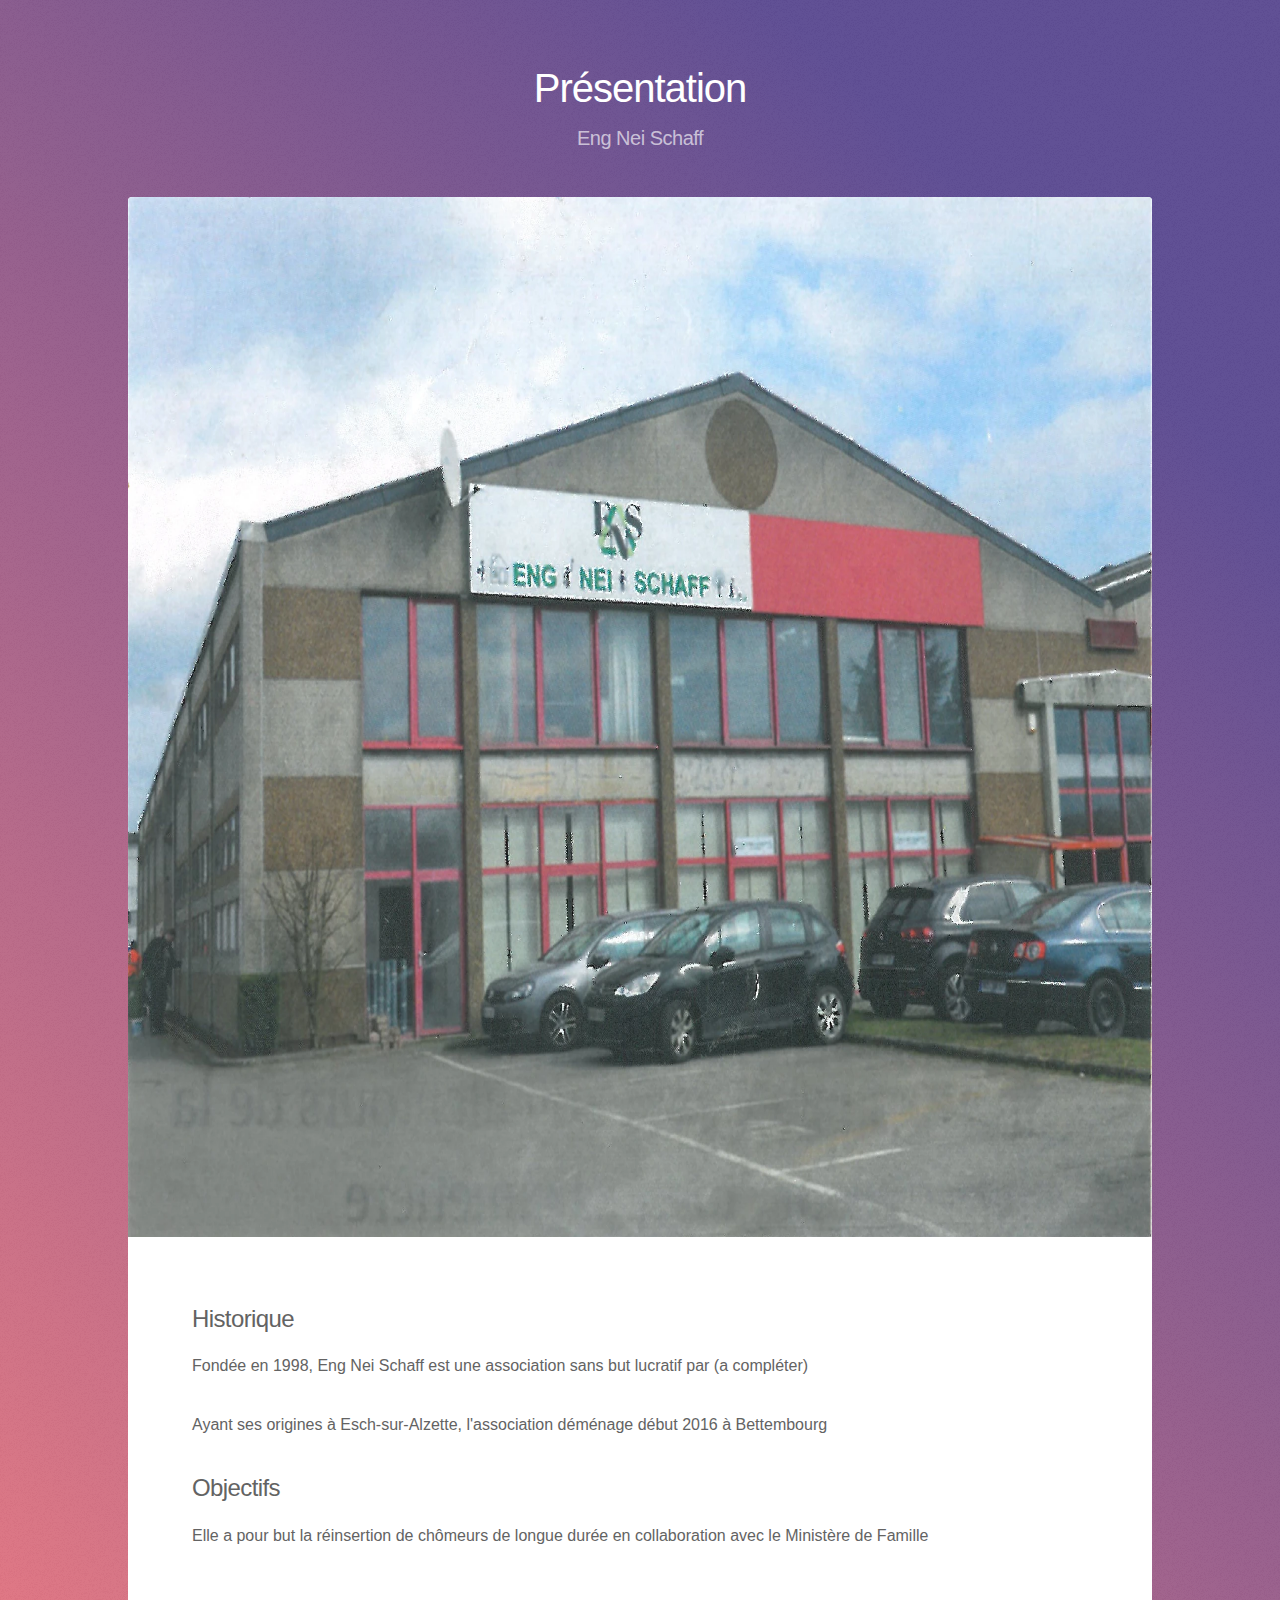
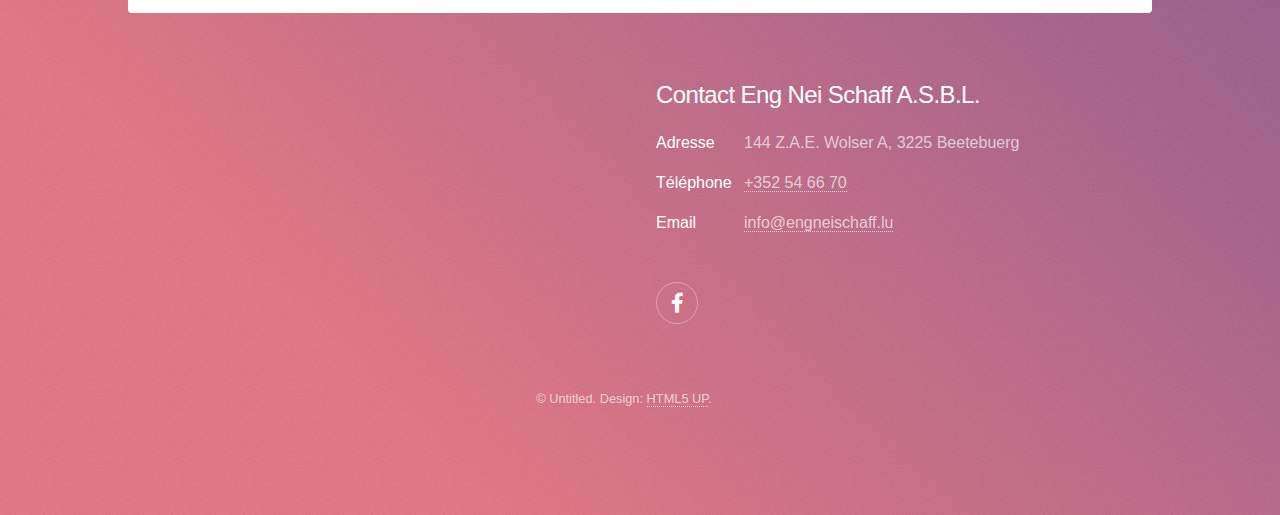
==== commit 72c946de: "Update ens_fr.html" ====
--- a/ens_fr.html
+++ b/ens_fr.html
@@ -19,8 +19,8 @@
 
 				<!-- Header -->
 					<header id="header">
-						<h1>Generic</h1>
-						<p>Ipsum dolor sit amet nullam</p>
+						<h1>Présentation</h1>
+						<p>Eng Nei Schaff</p>
 					</header>
 
 				<!-- Main -->
@@ -28,12 +28,12 @@
 
 						<!-- Content -->
 							<section id="content" class="main">
-								<span class="image main"><img src="images/pic04.jpg" alt="" /></span>
-								<h2>Magna feugiat lorem</h2>
-								<p>Donec eget ex magna. Interdum et malesuada fames ac ante ipsum primis in faucibus. Pellentesque venenatis dolor imperdiet dolor mattis sagittis. Praesent rutrum sem diam, vitae egestas enim auctor sit amet. Pellentesque leo mauris, consectetur id ipsum sit amet, fergiat. Pellentesque in mi eu massa lacinia malesuada et a elit. Donec urna ex, lacinia in purus ac, pretium pulvinar mauris. Curabitur sapien risus, commodo eget turpis at, elementum convallis fames ac ante ipsum primis in faucibus.</p>
-								<p>Pellentesque venenatis dolor imperdiet dolor mattis sagittis. Praesent rutrum sem diam, vitae egestas enim auctor sit amet. Consequat leo mauris, consectetur id ipsum sit amet, fersapien risus, commodo eget turpis at, elementum convallis elit enim turpis lorem ipsum dolor sit amet feugiat. Phasellus convallis elit id ullamcorper pulvinar. Duis aliquam turpis mauris, eu ultricies erat malesuada quis. Aliquam dapibus, lacus eget hendrerit bibendum, urna est aliquam sem, sit amet est velit quis lorem.</p>
-								<h2>Tempus veroeros</h2>
-								<p>Cep risus aliquam gravida cep ut lacus amet. Adipiscing faucibus nunc placerat. Tempus adipiscing turpis non blandit accumsan eget lacinia nunc integer interdum amet aliquam ut orci non col ut ut praesent. Semper amet interdum mi. Phasellus enim laoreet ac ac commodo faucibus faucibus. Curae ante vestibulum ante. Blandit. Ante accumsan nisi eu placerat gravida placerat adipiscing in risus fusce vitae ac mi accumsan nunc in accumsan tempor blandit aliquet aliquet lobortis. Ultricies blandit lobortis praesent turpis. Adipiscing accumsan adipiscing adipiscing ac lacinia cep. Orci blandit a iaculis adipiscing ac. Vivamus ornare laoreet odio vis praesent nunc lorem mi. Erat. Tempus sem faucibus ac id. Vis in blandit. Nascetur ultricies blandit ac. Arcu aliquam. Accumsan mi eget adipiscing nulla. Non vestibulum ac interdum condimentum semper commodo massa arcu.</p>
+								<span class="image main"><img src="images/siege_ens.webp" alt="" height="1040" width="388" /></span>
+								<h2>Historique</h2>
+								<p>Fondée en 1998, Eng Nei Schaff est une association sans but lucratif par (a compléter)</p>
+								<p>Ayant ses origines à Esch-sur-Alzette, l'association déménage début 2016 à Bettembourg</p>
+								<h2>Objectifs</h2>
+								<p>Elle a pour but la réinsertion de chômeurs de longue durée en collaboration avec le Ministère de Famille</p>
 							</section>
 
 					</div>
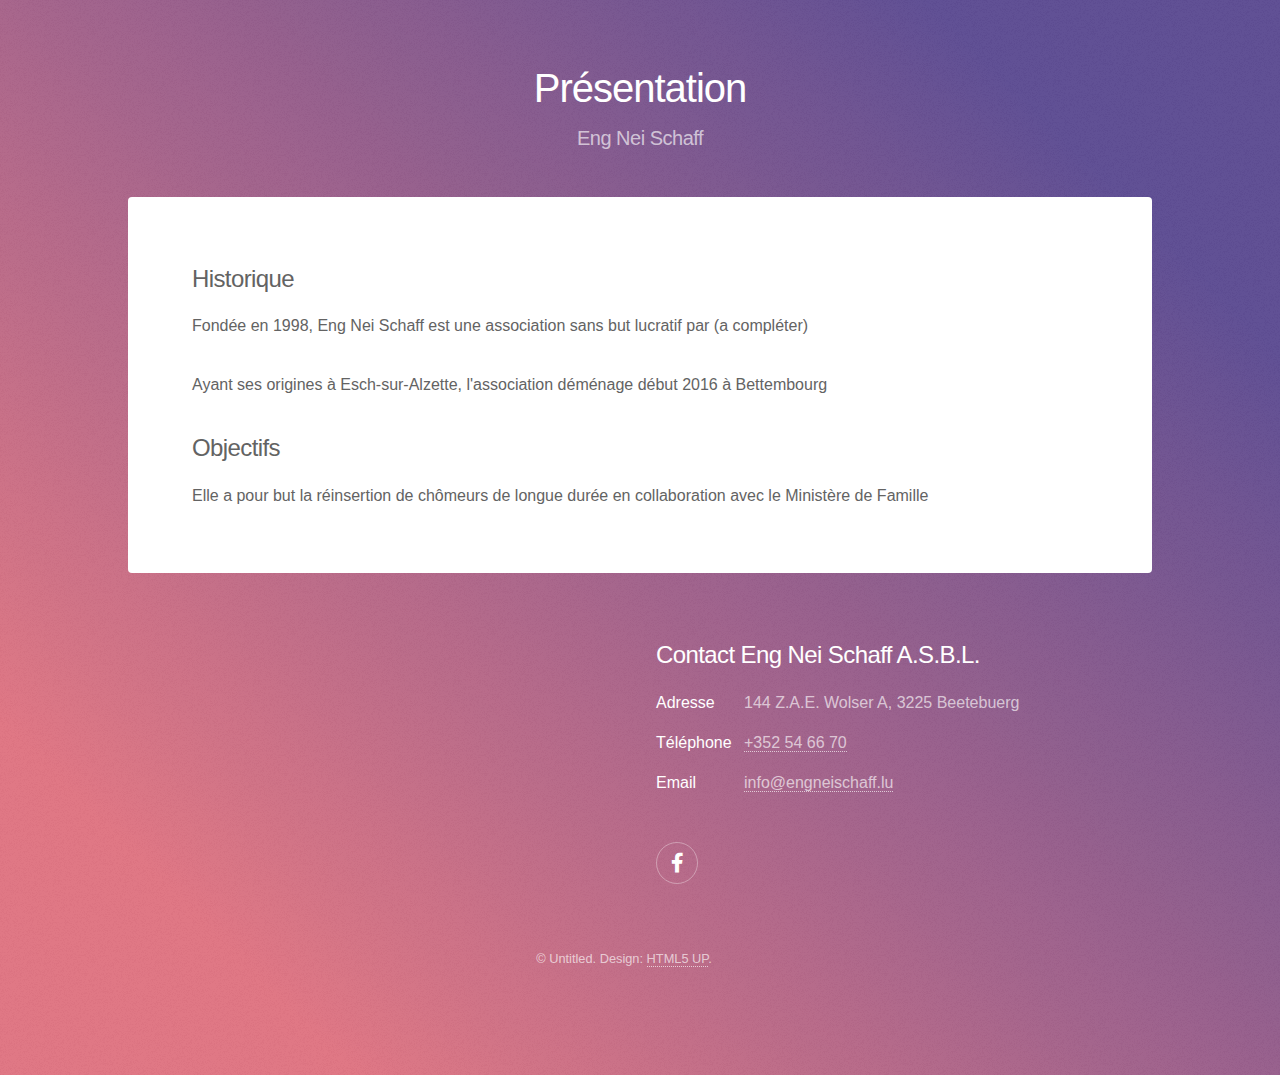
==== commit 6786ac8d: "Update ens_fr.html" ====
--- a/ens_fr.html
+++ b/ens_fr.html
@@ -28,7 +28,7 @@
 
 						<!-- Content -->
 							<section id="content" class="main">
-								<span class="image main"><img src="images/siege_ens.webp" alt="" height="1040" width="388" /></span>
+								<span class="image main"><img src="images/siege_ens_1040x388.webp" alt="" /></span>
 								<h2>Historique</h2>
 								<p>Fondée en 1998, Eng Nei Schaff est une association sans but lucratif par (a compléter)</p>
 								<p>Ayant ses origines à Esch-sur-Alzette, l'association déménage début 2016 à Bettembourg</p>
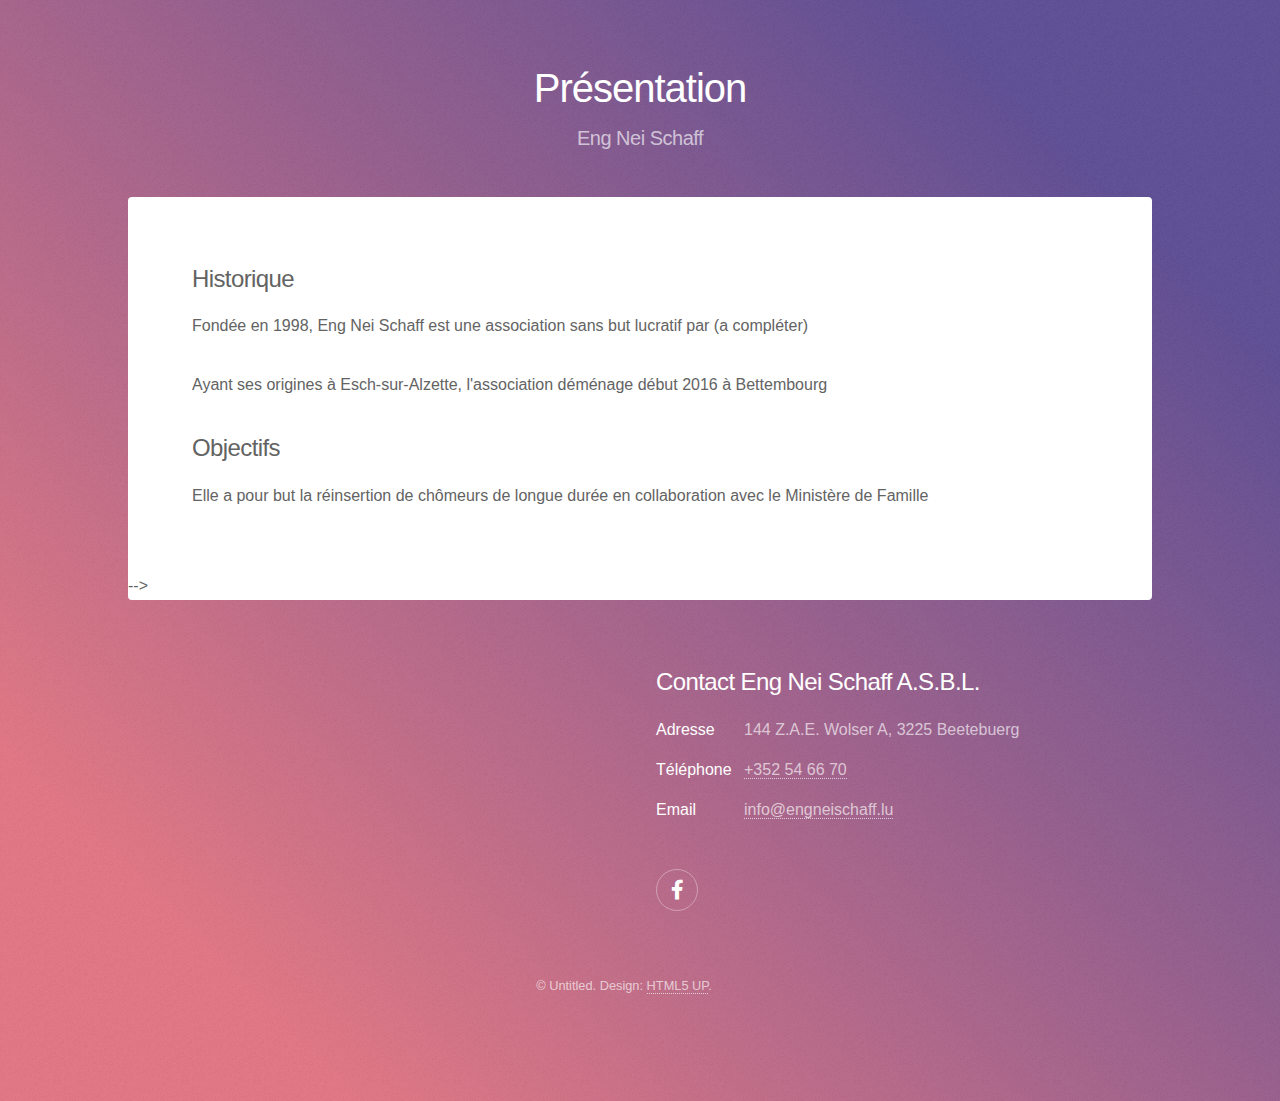
==== commit 6d803ee2: "Update ens_fr.html" ====
--- a/ens_fr.html
+++ b/ens_fr.html
@@ -25,7 +25,7 @@
 
 				<!-- Main -->
 					<div id="main">
-
+						<!-- 
 						<!-- Content -->
 							<section id="content" class="main">
 								<span class="image main"><img src="images/siege_ens_1040x388.webp" alt="" /></span>
@@ -35,7 +35,7 @@
 								<h2>Objectifs</h2>
 								<p>Elle a pour but la réinsertion de chômeurs de longue durée en collaboration avec le Ministère de Famille</p>
 							</section>
-
+						-->
 					</div>
 
 				<!-- Footer -->
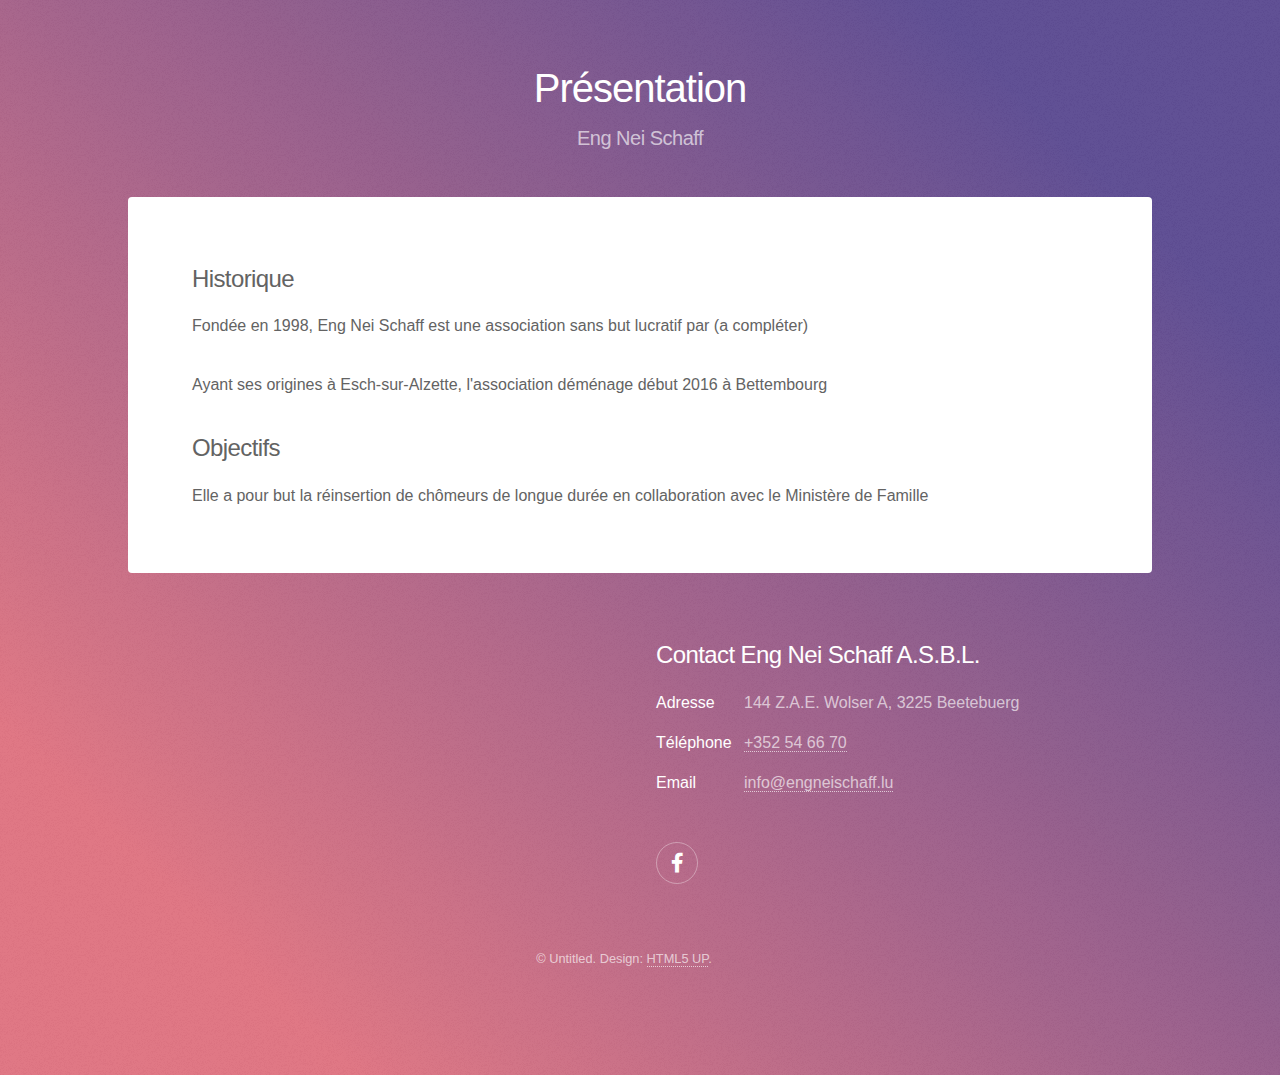
==== commit 60f20edb: "Update ens_fr.html" ====
--- a/ens_fr.html
+++ b/ens_fr.html
@@ -6,7 +6,7 @@
 -->
 <html>
 	<head>
-		<title>Generic - Stellar by HTML5 UP</title>
+		<title>Eng Nei Schaff A.S.B.L.</title>
 		<meta charset="utf-8" />
 		<meta name="viewport" content="width=device-width, initial-scale=1, user-scalable=no" />
 		<link rel="stylesheet" href="assets/css/main.css" />
@@ -25,8 +25,7 @@
 
 				<!-- Main -->
 					<div id="main">
-						<!-- 
-						<!-- Content -->
+						<!--Content -->
 							<section id="content" class="main">
 								<span class="image main"><img src="images/siege_ens_1040x388.webp" alt="" /></span>
 								<h2>Historique</h2>
@@ -35,7 +34,7 @@
 								<h2>Objectifs</h2>
 								<p>Elle a pour but la réinsertion de chômeurs de longue durée en collaboration avec le Ministère de Famille</p>
 							</section>
-						-->
+						
 					</div>
 
 				<!-- Footer -->
